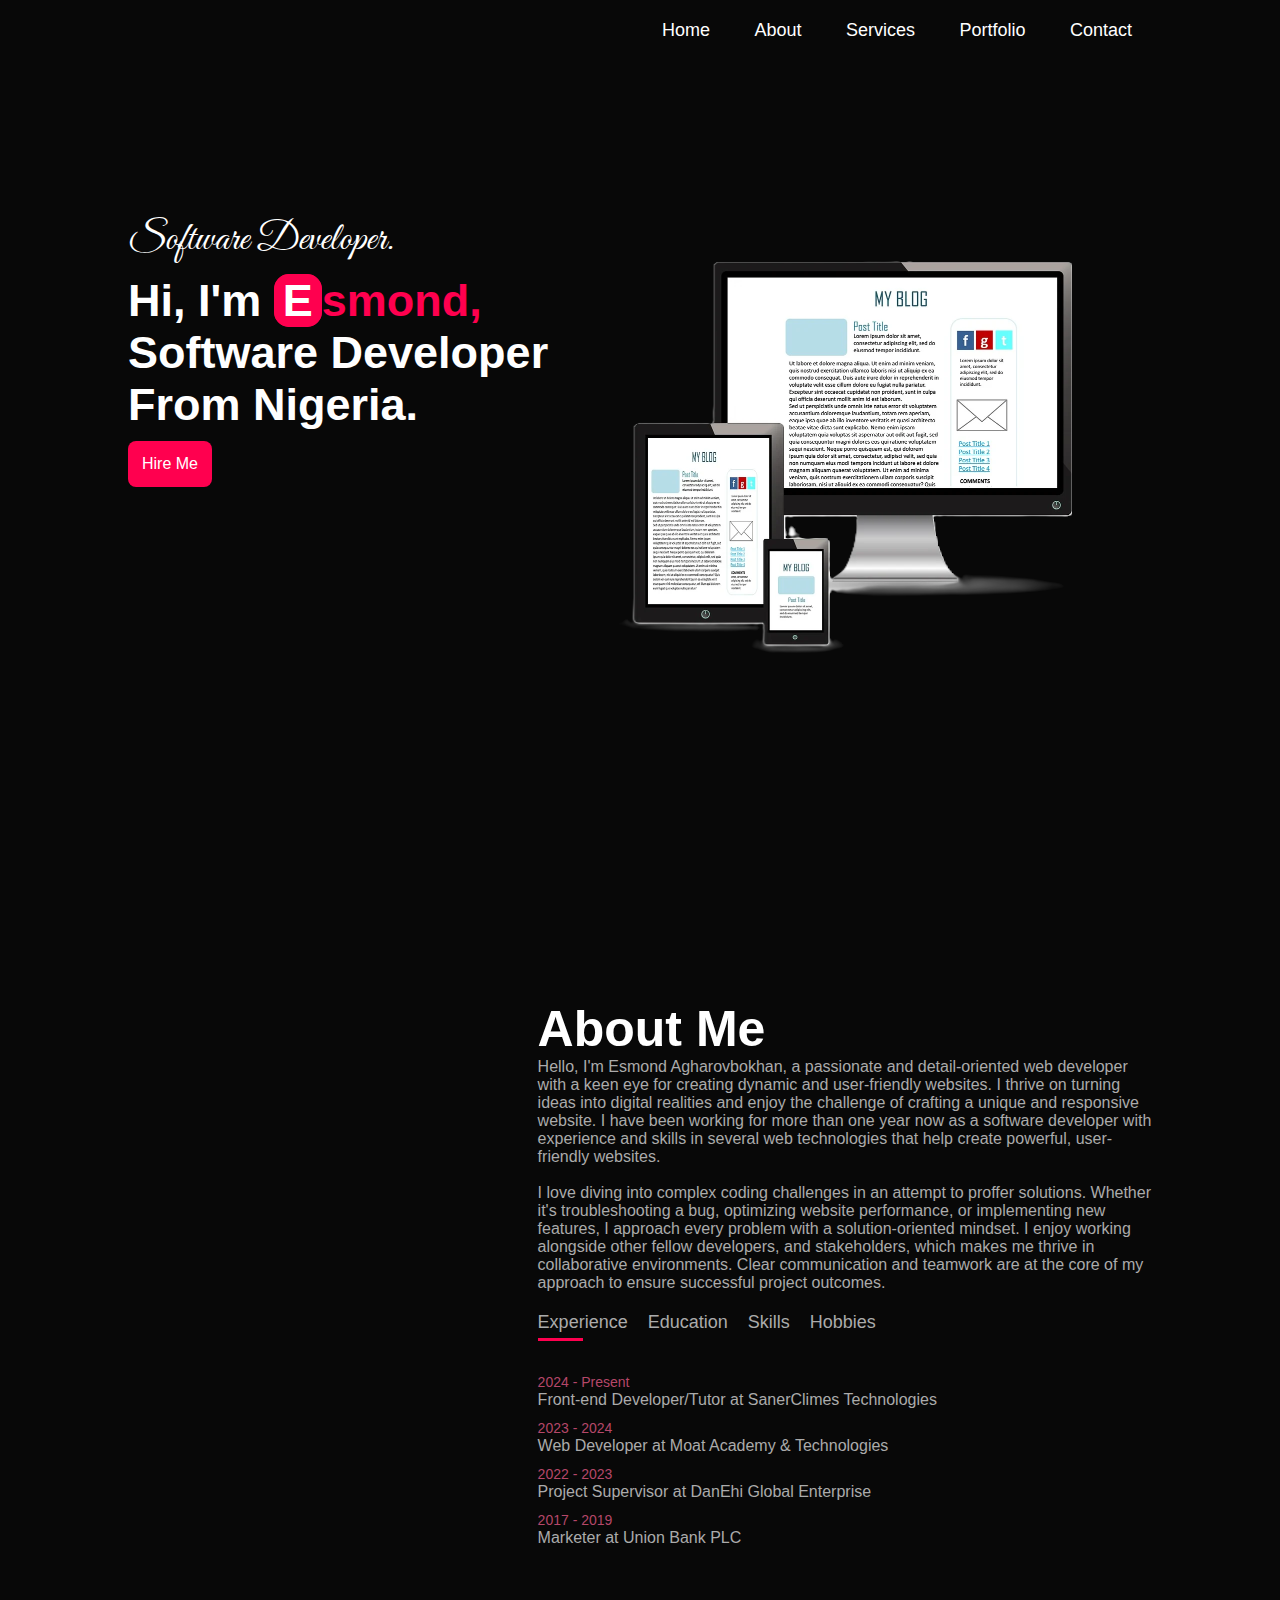
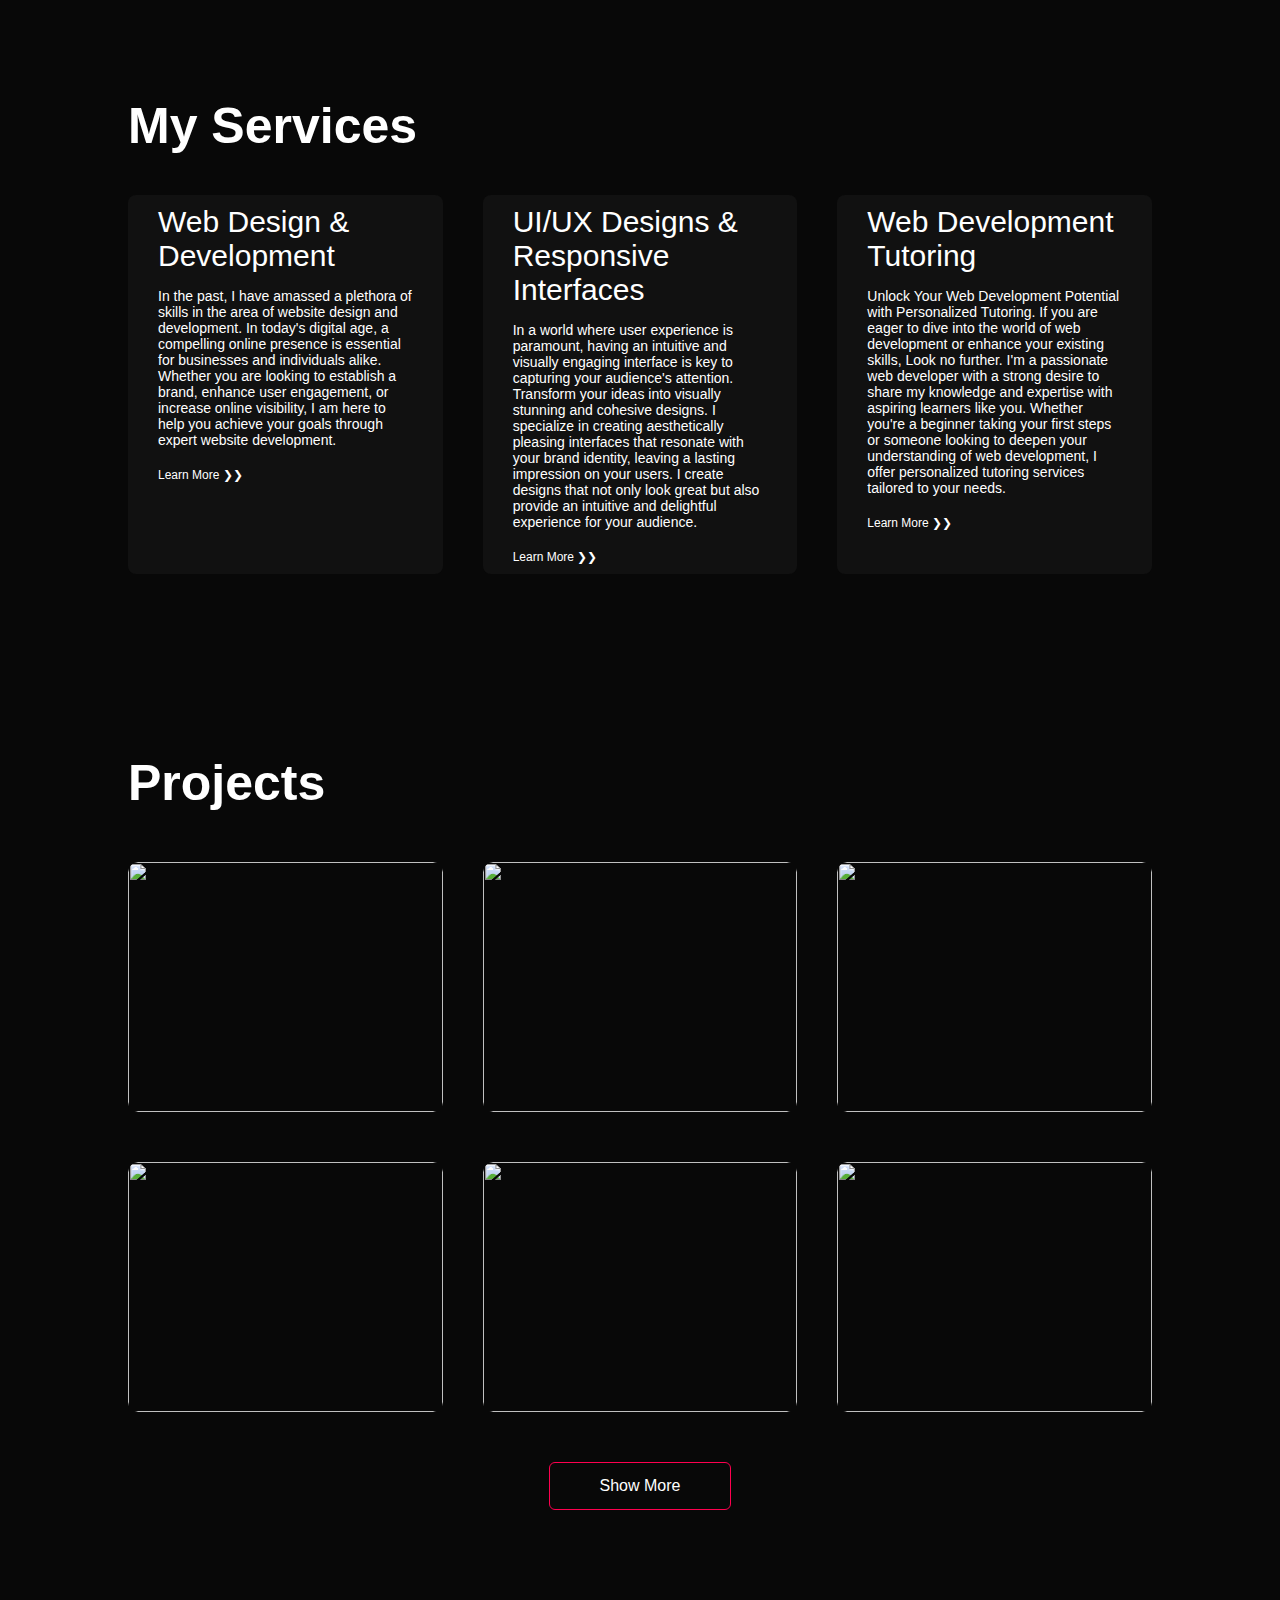
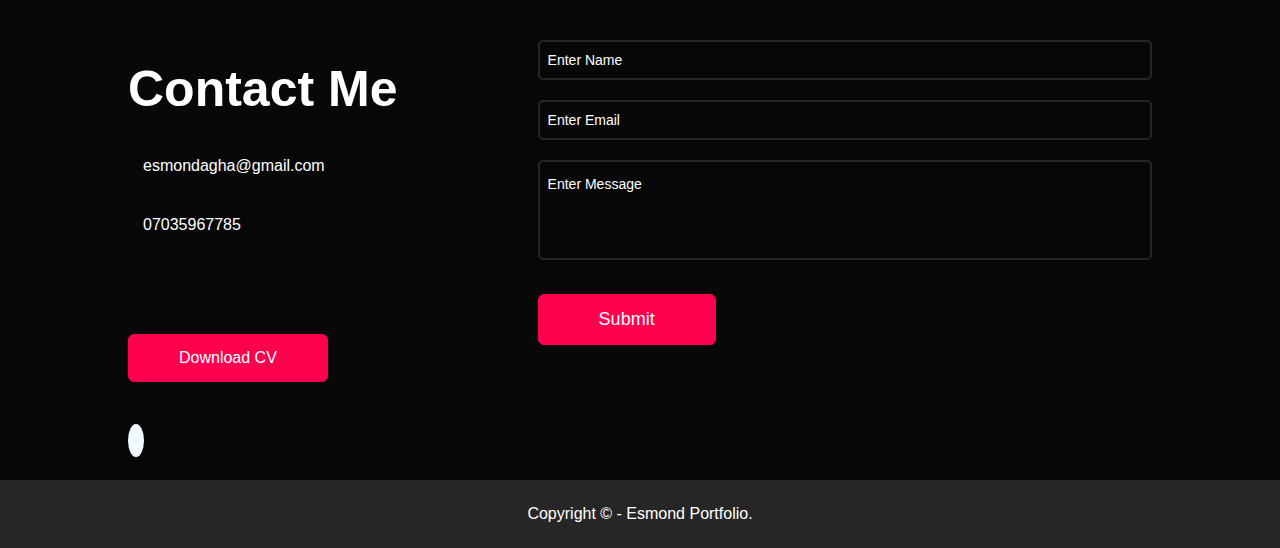
==== index.html @ c82ac999 "updated the style file and the html file" ====
<!DOCTYPE html>
<html lang="en">
<head>
    <meta charset="UTF-8">
    <meta name="viewport" content="width=device-width, initial-scale=1.0">
    <title>PORTFOLIO</title>
    <link rel="icon" href="images/eee.png" type="image/x-icon"/>
    <link rel="stylesheet" href="styles.css">
    <link  href="fontawesome/css/all.css" rel="stylesheet" type="text/css">
    <link rel="preconnect" href="https://fonts.googleapis.com">
    <link rel="preconnect" href="https://fonts.gstatic.com" crossorigin>
    <link href="https://fonts.googleapis.com/css2?family=Great+Vibes&family=Tangerine:wght@400;700&display=swap" rel="stylesheet">
    <link rel="stylesheet" href="https://unpkg.com/boxicons@2.0.7/css/boxicons.min.css">

</head>
<body>


<div id="header">
    <div class="container">
        <nav>
            <a href="#"><img src="images/e.png" alt="" class="logo"></a>
            <ul id="sidemenu">
                <li><a href="#header">Home</a></li>
                <li><a href="#about">About</a></li>
                <li><a href="#services">Services</a></li>
                <li><a href="#portfolio">Portfolio</a></li>
                <li><a href="#contact">Contact</a></li>
                <i class="fa-solid fa-xmark fas-menu" onclick="closemenu()"></i>
            </ul>
            <i class="fa-solid fa-bars fas-menu" onclick="openmenu()"></i>
        </nav>
        <div class="header-text">
            <p>Software Developer.</p>
            <h1>Hi, I'm <span><span class="esmond">E</span>smond,</span><br>Software Developer<br>From Nigeria. </h1>
            <button class="btn2 btnHire"><a href="#contactForm">Hire Me <i class="fa-solid fa-arrow-right"></i></a></button>
        </div>
    </div>
</div>


<!-- ------------------ABOUT SECTION---------------------------- -->
<div id="about">
    <div class="container">
        <div class="row">
            <div class="about-col-1">
                <img src="images/me1.png" alt="">
            </div>
            <div class="about-col-2">
                <h1 class="sub-title about-me">About Me</h1>
                <p>
                    Hello, I'm Esmond Agharovbokhan, a passionate and detail-oriented web developer with a keen eye for creating dynamic and user-friendly websites. I thrive on turning ideas into digital realities and enjoy the challenge of crafting a unique and responsive website. I have been working for more than one year now as a software developer with experience and skills in several web technologies that help create powerful, user-friendly websites.
                </p>
                <br>
                <p>
                    I love diving into complex coding challenges in an attempt to proffer solutions. Whether it's troubleshooting a bug, optimizing website performance, or implementing new features, I approach every problem with a solution-oriented mindset. I enjoy working alongside other fellow developers, and stakeholders, which makes me thrive in collaborative environments. Clear communication and teamwork are at the core of my approach to ensure successful project outcomes.
                </p>
                <div class="tab-titles">
                    <p class="tab-links active-link" onclick="opentab('experience')">Experience</p>
                    <p class="tab-links" onclick="opentab('education')">Education</p>
                    <p class="tab-links" onclick="opentab('technologies')">Skills</p>
                    <p class="tab-links" onclick="opentab('hobbies')">Hobbies</p>
                </div>
                <div class="tab-contents active-tab" id="experience">
                    <ul>
                        <li><span>2024 - Present</span><br>Front-end Developer/Tutor at SanerClimes Technologies</li>
                        <li><span>2023 - 2024</span><br>Web Developer at Moat Academy & Technologies</li>
                        <li><span>2022 - 2023</span><br>Project Supervisor at DanEhi Global Enterprise</li>
                        <li><span>2017 - 2019</span><br>Marketer at Union Bank PLC</li>
                    </ul>
                </div>
                <div class="tab-contents" id="education">
                    <ul>
                        <li><span>2023</span><br>Web Development Training <br>
                            <a href="https://moatacademy.com/" target="_blank"><i class="fa-solid fa-graduation-cap"></i></a> Moat Academy for Developers
                        </li>
                        <li><span>2021</span><br><abbr title="Master of Business Administration"><b>M.B.A</b></abbr><br>
                            <a href="https://kyrenia.edu.tr/?lang=en" target="_blank"><i class="fa-solid fa-graduation-cap"></i></a> University of Kyrenia
                        </li>
                        <li><span>2014</span><br><abbr title="Bachelor of Science"><b>BS.c</b></abbr> <br>
                            <a href="https://www.delsu.edu.ng/" target="_blank"><i class="fa-solid fa-graduation-cap"></i></a> Delta State University
                        </li>
                    </ul>
                </div>
                <div class="tab-contents" id="technologies">
                    <ul>
                        <li style="display: flex;"><i class="fa-brands fa-html5 fa-2xl" style="color: #b71f45;"></i><span> - HTML5</span> &nbsp;&nbsp;&nbsp;&nbsp;&nbsp;&nbsp;&nbsp;&nbsp;&nbsp;
                        <i class="fa-brands fa-css3 fa-2xl" style="color: #422697;"></i><span> - CSS</span>&nbsp;&nbsp;&nbsp;&nbsp;&nbsp;&nbsp;&nbsp;&nbsp;<i class="fa-brands fa-bootstrap fa-2xl" style="color: #B197FC;"></i><span> - Bootstrap</span>
                        </li>
                        <br><br>
                        <li style="display: flex;"><i class="fa-brands fa-react fa-2xl" style="color: #1c5fd4;"></i><span> - ReactJS</span> &nbsp;&nbsp;&nbsp;&nbsp;&nbsp;
                        <i class="fa-brands fa-square-js fa-2xl" style="color: #FFD43B;"></i><span> - Javascript</span>&nbsp;&nbsp;&nbsp;&nbsp;&nbsp;
                        <img src="images/jquery.png" width="50" height="30" ><span> - JQuery</span> 
                        </li>
                        <br><br>
                        <li style="display: flex;"><i class="fa-solid fa-database fa-2xl" style="color: #4c962c;"></i><span> - MySQL</span> &nbsp;&nbsp;&nbsp;&nbsp;&nbsp;&nbsp;&nbsp;&nbsp;&nbsp;
                            <i class="fa-brands fa-php fa-2xl" style="color: #6949ca;"></i></i><span> - PHP</span>&nbsp;&nbsp;&nbsp;&nbsp;&nbsp;&nbsp;&nbsp;&nbsp;&nbsp;
                            <i class="fa-brands fa-github fa-2xl" style="color: #522cba;"></i><span> - GitHub</span>
                        </li>
                        <br><br>
                        <li style="display: flex;">
                            <i class="fa-brands fa-node fa-2xl" style="color: #193294;"></i><span> - NodeJS</span>
                        </li>
                    </ul>
                </div>
                <div class="tab-contents" id="hobbies">
                    <ul>
                        <li><span>Board Games</span><br>Chess and Scrabble</li>
                        <li><span>Study</span><br>Reading and Learning new skills</li>
                        <li><span>Outdoor Activities</span><br>Walking, Swimming</li>
                        <li><span>Recreational Activities</span><br>Travelling and Music</li>
                        <li><span>Television</span><br>Movies and Video games</li>
                    </ul>
                </div>
            </div>
        </div>
    </div>
</div>


<!-- GALLERY SECTION -->
<!-- <div id="gallery">
    <div class="container">
        <h1 class="sub-title gallery">Gallery</h1>
        <div class="gallery-box">
            <div >
                <img src="images/me2.jpg" width="200px" height="250px" alt="">
            </div>
            <div >
                <img src="images/all.jpg" width="200px" height="250px" alt="">
            </div>
            <div >
                <img src="images/me3.jpeg" width="200px" height="250px" alt="">
            </div>
            <div >
                <img src="images/me7.jpeg" width="200px" height="250px" alt="">
            </div>
        </div>
    </div>
</div> -->



<!-- ------------------SERVICES SECTION---------------------------- -->
<div id="services">
    <div class="container">
        <h1 class="sub-title service">My Services</h1>
        <div class="services-list">
            <div>
                <i class="fa-solid fa-code"></i>
                <h2>Web Design & Development</h2>
                <p>In the past, I have amassed a plethora of skills in the area of website design and development. In today's digital age, a compelling online presence is essential for businesses and individuals alike. Whether you are looking to establish a brand, enhance user engagement, or increase online visibility, I am here to help you achieve your goals through expert website development.
                </p>
                <a href="#">Learn More &#10095;&#10095; </a>
            </div>
            <div>
                <i class="fa-brands fa-app-store-ios"></i>
                <h2>UI/UX Designs & Responsive Interfaces</h2>
                <p> In a world where user experience is paramount, having an intuitive and visually engaging interface is key to capturing your audience's attention. Transform your ideas into visually stunning and cohesive designs. I specialize in creating aesthetically pleasing interfaces that resonate with your brand identity, leaving a lasting impression on your users. I create designs that not only look great but also provide an intuitive and delightful experience for your audience.</p>
                <a href="#">Learn More &#10095;&#10095;</a>
            </div>
            <div>
                <i class="fa-solid fa-chalkboard-user"></i>
                <h2>Web Development Tutoring</h2>
                <p>Unlock Your Web Development Potential with Personalized Tutoring. If you are eager to dive into the world of web development or enhance your existing skills, Look no further. I'm a passionate web developer with a strong desire to share my knowledge and expertise with aspiring learners like you. Whether you're a beginner taking your first steps or someone looking to deepen your understanding of web development, I offer personalized tutoring services tailored to your needs.</p>
                <a href="#">Learn More &#10095;&#10095;</a>
            </div>
        </div>
    </div>   
</div>

<!-- ------------------PROJECT PORTFOLIO SECTION---------------------------- -->

<div id="portfolio">
    <div class="container" id="projectsDiv">
        <h1 class="sub-title project">Projects</h1>
        <div class="work-list">
            <div class="work">
                <img src="images/todo.png" alt="">
                <div class="layer">
                    <h3>To-Do Task App</h3>
                    <p>To-do task app for tracking daily planned activities, and users can add a To-do, edit, delete and even cancel out a task when it has been completed.<span style="color:#78c51a"><b> Technologies:</b></span> ReactJS and Bootstrap</p>
                    <a href="https://task-app-esmonds-projects-03c70f99.vercel.app/" target="_blank"><i class="fa-solid fa-link"></i></a>
                </div>
            </div>
            <div class="work">
                <img src="images/gas1.png" alt="">
                <div class="layer">
                    <h3>Gas Ordering App</h3>
                    <p>A gas ordering system where sellers can register as a merchant and buyers can view seller's details and place orders on the KG of gas they want.<span style="color:#78c51a"><b> Technologies:</b></span> HTML, CSS, Bootstrap, MySQL and PHP.</p>
                    <a href="https://moatcohorts.com.ng/c25/gas/index.php" target="_blank"><i class="fa-solid fa-link"></i></a>
                </div>
            </div>
            <div class="work">
                <img src="images/home6.jpg" alt="">
                <div class="layer">
                    <h3>E-commerce App</h3>
                    <p>E-commerce website where the seller can showcase all its products ranging from men, women, and kids, and buyers can view products, add to cart, and make an order.<span style="color:#78c51a"><b> Technologies:</b></span> Reactjs and CSS</p>
                    <a href="#"><i class="fa-solid fa-link" target="_blank"></i></a>
                </div>
            </div>
        </div>
        <!-- Hidden Details -->
        <div class="work-list">
            <div class="work more-projects">
                <img src="images/proj.jpg" alt="">
                <div class="layer">
                    <h3>Coming Soon</h3>
                    <p>Soon this project will be added</p>
                    <a href="#" target="_blank"><i class="fa-solid fa-link"></i></a>
                </div>
            </div>
            <div class="work more-projects">
                <img src="images/proj.jpg" alt="">
                <div class="layer">
                    <h3>Coming Soon</h3>
                    <p>Soon this project will be added</p>
                    <a href="#" target="_blank"><i class="fa-solid fa-link"></i></a>
                </div>
            </div>
            <div class="work more-projects">
                <img src="images/proj.jpg" alt="">
                <div class="layer">
                    <h3>Coming Soon</h3>
                    <p>Soon this project will be added</p>
                    <a href="#" target="_blank"><i class="fa-solid fa-link"></i></a>
                </div>
            </div>
        </div>
        <a href="#portfolio" class="btn" id="seeMoreBtn">Show More</a>
    </div>
</div>



<!-- ------------------CONTACT SECTION---------------------------- -->
<div id="contact">
    <div class="container">
        <div class="row">
            <div class="contact-left">
                <h1 class="sub-title">Contact Me</h1>
                <p><i class="fa-solid fa-envelope"></i><a href="mailto:esmondagha@gmail.com">esmondagha@gmail.com</a></p>
                <p><i class="fa-solid fa-phone-volume"></i><a href="tel:07035967785">07035967785</a></p>
                <div class="social-icons">
                    <a href="https://web.facebook.com/esmond.smith2" target="_blank" title="Facebook"><i class="fa-brands fa-facebook"></i></a>
                    <a href="https://www.linkedin.com/in/esmond-agharovbokhan-7766a2274/" target="_blank" title="LinkedIn"><i class="fa-brands fa-linkedin"></i></a>
                    <a href="https://twitter.com/home" target="_blank" title="X (Twitter)"><i class="fa-brands fa-twitter"></i></a>
                    <a href="https://github.com/" target="_blank" title="GitHub"><i class="fa-brands fa-github"></i></a>
                </div>
                <a href="images/esmond-cv.pdf" download class="btn btn2" id="download-btn" onclick="changeText()"><i class="fa-solid fa-download"></i> 
                <span id="download-text">Download CV</span> 
                </a>
            </div>
            <div class="contact-right">
                <form name="#" style="position: relative;" id="contactForm">
                    <span id="allowedLetters" style="color: red; font-size: 18px;"></span>
                <div class="input-group input-type">
                    <input type="text" name="Name" id="formName" required>
                    <label for="formName">Enter Name</label>
                    <i class="fa-solid fa-circle-check fa-lg formName"  id="okIconName"></i>
                </div>
                <div class="input-group input-type">
                    <input type="email" name="Email" id="formEmail" required>
                    <label for="formEmail">Enter Email</label>
                    <i class="fa-solid fa-circle-check fa-lg formEmail"  id="okIconEmail"></i>
                </div>
                <div class="input-group input-textarea">
                    <textarea name="Message" id="formMessage" required style="resize: none; height:100px;"></textarea>
                    <label for="formMessage"> Enter Message</label>
                </div>
                    <button type="submit" class="btn btn2">Submit</button>
                </form>

                <span id="msg"></span>
            </div>
        </div>
        <a href="#"><i class="fa-solid fa-arrow-up to-top"></i></a>
    </div>
    <div class="copyright">
        <p>Copyright &copy; <span id="copyrightYear"></span> - Esmond Portfolio. </p>
    </div>
</div>



<script src="jquery.js" type="text/javascript"></script> 
<script src="https://unpkg.com/scrollreveal"></script> 
<script type="text/javascript">

    //Jquery to reveal more projects
    $(document).ready(function () {
        //First, we initially hide the excess projects
        $(".more-projects").hide();
        //Then we show the project on click of the button
        $('#seeMoreBtn').on("click", function (){
            $(".more-projects").slideToggle();
            // Toggle text between "Show More" and "Show Less"
            var buttonText = $(this).text();
            // $(this).text(buttonText === "Show More" ? "Show Less" : "Show More");
            if(buttonText === "Show More"){
                $(this).text("Show Less")
            } else {
                $(this).text("Show More")
            }
        });


        //Make icon show on input (For name field)
        $("#okIconName").hide(); //first hide the icon
        $('#formName').on('input', function(){

        var allowedName = $(this).val();
        var acceptedChar = /^[a-zA-Z]+$/.test(allowedName);
            if(acceptedChar){
                $('#allowedLetters').text('');
            } else {
                $('#allowedLetters').text('Use letters from A - Z only!');
                 
                setTimeout(()=>{
                    $('#allowedLetters').text('');
                },2000)
            }
         //Icon For name field 
        $("#okIconName").show();
          if($('#formName').val() == ""){
            $("#okIconName").hide();
          }
        })

        //Icon For email field
        $("#okIconEmail").hide();
        $('#formEmail').on('input', function(){

          $("#okIconEmail").show();

          if($('#formEmail').val() == ""){
            $("#okIconEmail").hide();
          }
        })


    });

    
    //This is to switch among the about me sub
    var tablinks = document.getElementsByClassName('tab-links');
    var tabcontents = document.getElementsByClassName('tab-contents');

    function opentab(tabname){
        for(tablink of tablinks){
            tablink.classList.remove('active-link')
        }
        for(tabcontent of tabcontents){
            tabcontent.classList.remove('active-tab')
        }
        //This line is the add the colored line under the text on click
        event.currentTarget.classList.add('active-link');
        document.getElementById(tabname).classList.add('active-tab')
    }


    //JS for open and close menu
    //The logic is that; On click on the menu bar, the style property right will be set to "0" meaning it will be visible, and when its clicked again, the style property will be set to right: "-400px" based on the css property, and the sidebar will be hidden again
    var sideMenu = document.getElementById('sidemenu');
    function openmenu(){
        sideMenu.style.right = "0";
    }
    function closemenu(){
        sideMenu.style.right = "-400px";
    }


    //For scroll behaviour
    ScrollReveal({
        reset: true,
        distance: '60px',
        duration: 2500,
        delay: 400
    });
        ScrollReveal().reveal('.service, .project', { delay: 300, origin: 'left' });
        ScrollReveal().reveal('.about-col-1', { delay: 400, origin: 'bottom' });
        ScrollReveal().reveal('.esmond', { delay: 600, origin: 'top' });
        ScrollReveal().reveal('.social-icons i', { delay: 300, origin: 'bottom', interval: 200 });


        //For download button function
        function changeText(){
            var downloadBtn = document.getElementById('download-btn');
            var downloadText = document.getElementById('download-text');
            var completed = '<i class="fa-regular fa-circle-check"></i> Completed';
            var download = '<i class="fa-solid fa-download"></i> Download CV'

            if(downloadBtn.innerHTML = download){
                downloadBtn.innerHTML = completed;
                setTimeout(()=>{
                    downloadBtn.innerHTML = download;
                }, 1500)
            } 
        }


        //For dynamic Copyright year
        let thisYear = new Date().getFullYear();
        document.getElementById('copyrightYear').textContent = thisYear;


</script>


</body>
</html>




<!-- ADD THIS TO THE SCRIPT IN THE GOOGLE APP/SCRIPT POSITION
    
    var sheetName = 'Sheet1'
var scriptProp = PropertiesService.getScriptProperties()

function intialSetup () {
  var activeSpreadsheet = SpreadsheetApp.getActiveSpreadsheet()
  scriptProp.setProperty('key', activeSpreadsheet.getId())
}

function doPost (e) {
  var lock = LockService.getScriptLock()
  lock.tryLock(10000)

  try {
    var doc = SpreadsheetApp.openById(scriptProp.getProperty('key'))
    var sheet = doc.getSheetByName(sheetName)

    var headers = sheet.getRange(1, 1, 1, sheet.getLastColumn()).getValues()[0]
    var nextRow = sheet.getLastRow() + 1

    var newRow = headers.map(function(header) {
      return header === 'timestamp' ? new Date() : e.parameter[header]
    })

    sheet.getRange(nextRow, 1, 1, newRow.length).setValues([newRow])

    return ContentService
      .createTextOutput(JSON.stringify({ 'result': 'success', 'row': nextRow }))
      .setMimeType(ContentService.MimeType.JSON)
  }

  catch (e) {
    return ContentService
      .createTextOutput(JSON.stringify({ 'result': 'error', 'error': e }))
      .setMimeType(ContentService.MimeType.JSON)
  }

  finally {
    lock.releaseLock()
  }
} -->
---- styles.css ----
*{
    margin: 0;
    padding: 0;
    font-family: 'Poppins', sans-serif ;
    box-sizing: border-box;
}
/* This allows for a smooth scroll to the session*/
html{
    scroll-behavior: smooth;
}

body{
    background: #080808;
    color: white;
}

#header{
    width: 100%;
    height: 100vh;
    background-image: url(images/bbg.png);
    background-repeat: no-repeat;
    background-size: 50%;
    background-position: 85%;
}

/* Navbar Container */
.container{
    padding: 10px 10%;
}

nav{
    display: flex;
    align-items: center;
    justify-content: space-between;
    flex-wrap: wrap;
}

nav ul li{
    display: inline-block;
    list-style: none;
    margin: 10px 20px;
}

nav ul li a{
    color: white;
    text-decoration: none;
    font-size: 18px;
    /* Adding posistion-relative here because we using absolute below */
    position: relative; 
}

nav ul li a::after{
    content: '';
    width: 0;
    height: 3px;
    background: #ff004f;
    position: absolute;
    left: 0;
    bottom: -6px;
    /* Adding transition to enable the line ease in and out smoothly*/
    transition: 0.5s;
}
/* To make the line under the nav items show on hover */
nav ul li a:hover::after{
    width: 100%;
}
.header-text{
    margin-top: 16%;
    font-size: 20px;
}

.header-text p{  
    font-family: "Great Vibes", cursive;
    font-weight: 400;
    font-style: normal;
    font-size: 40px;
}

.header-text h1{
    font-size: 45px;
    margin-top: 10px;
}
.header-text .btnHire {
    cursor: pointer;
    background-color: #ff004f;
    margin-top: 10px;
    border-radius: 8px;
    border: none;
    padding: 14px;
    z-index:222;
}
/* rotate 90deg when any part of the button is hovered */
.btn2:hover i.fa-arrow-right {
    transform: rotate(90deg);
    transition: transform 0.5s ease;
}
.header-text button a{
    text-decoration: none;
    color: white;
    font-size: 16px;
}

.header-text span{
    color: #ff004f;
}
.header-text span .esmond{
    color: white;
}
.esmond{
    border: 1px solid #ff004f;
    color: white;
    background-color: #ff004f;
    border-radius: 15px;
    padding: 0 8px;
}


/* -----------------------ABOUT ME SESSION------------------------ */
/* .motivation{
    position: relative;
    width: 1150px;
    display: flex;
    justify-content: center;
    align-items: center;
}

.motivation .motivation-image{
    position: relative;
    width: 400px;
    height: 600px;
    overflow: hidden;
}

.motivation .motivation-image img{
    z-index: 111;
    position: absolute;
    top: 0;
    left: 0;
    width: 100%;
    height: 100%;
    object-fit: cover;
    border-radius: 10px;
}
.motivation .motivation-text{
    z-index: 222;
    background: rgba(255, 255, 255, 0.1);
    backdrop-filter: blur(20px);
    padding: 40px;
    max-width: 300px;
    border: 1px solid rgba(255, 255, 255, 0.1);
    border-radius: 10px;
    transform: translate(-180px, 50px);
} */





/* -----------------------ABOUT ME SESSION------------------------ */
#about{
    padding: 90px 0;
    color: #ababab;
}
.row{
    display: flex;
    justify-content: space-between;
    flex-wrap: wrap;
}
.about-col-1{
    flex-basis: 35%;
}
.about-col-1 img{
    width: 100%;
    border-radius: 15px;
}
.about-col-2{
    flex-basis: 60%;
}
.sub-title{
    font-size: 50px;
    color: white;
    font-weight: 600;
}
.tab-titles{
    display: flex;
    margin: 20px 0 40px;
}

.tab-links{
    margin-right: 20px;
    font-size: 18px;
    font-weight: 0;
    cursor: pointer;
    position: relative;
}

.tab-links::after{
    content: '';
    width: 0;
    height: 3px;
    background:  #ff004f;
    position: absolute;
    left: 0;
    bottom: -8px;
    transition: 0.5s;
}

.tab-links.active-link::after{
    width: 50%;
}

.tab-contents ul li{
    list-style: none;
    margin: 10px 0;
}

.tab-contents ul li span{
    color: #b54769;
    font-size: 14px;
}
/* This is to initially hide all the tab contents */
.tab-contents{
    display: none;
}
.tab-contents.active-tab{
    display: block;
}
@media only screen and (max-width: 400px){
    #about{
        padding: 20px 0;
        color: #ababab;
    }
}



/* <!-- ------------------SERVICES SESSION---------------------------- --> */
#services{
    padding: 30px 0;
}
.services-list{
    display: grid;
    grid-template-columns: repeat(auto-fit, minmax(250px, 1fr));
    grid-gap:40px;
    margin-top: 40px;
}
.services-list div{
    background: #111111;
    padding: 10px 30px;
    font-size: 14px;
    font-weight: 300;
    border-radius: 8px;
    transition: background 0.7s, transform 0.7s;
}
/* This create the hover effect on the div */
.services-list div:hover{
    background: #ce1650;
    transform: translateY(-10px);
}

.services-list div i{
    font-size: 50px;
    margin-bottom: 30px;
}
.services-list div h2{
    font-size: 30px;
    font-weight: 500;
    margin-bottom: 15px;
}
.services-list div a{
    text-decoration: none;
    color: white;
    font-size: 12px;
    margin-top: 20px;
    display: inline-block;
}




/* <!-- ------------------PROJECTS SESSION---------------------------- --> */
#portfolio{
    padding: 80px 0; 
    margin-top: 50px;
}
.work-list{
    display: grid;
    grid-template-columns: repeat(auto-fit, minmax(250px, 1fr));
    grid-gap:40px;
    margin-top: 50px;
}
.work{
    border-radius: 10px;
    height: 250px;
    position: relative;
    overflow: hidden;
}
.work img{
    width: 100%;
    height: 100%;
    border-radius: 10px;
    display: block;
    transition: transform 0.6s;
}
.layer{
    width: 100%;
    height: 0;
    background: linear-gradient(rgba(0,0,0,0.6), #ce1650);
    border-radius: 10px;
    position: absolute;
    left: 0;
    bottom: 0;
    overflow: hidden;
    display: flex;
    align-items: center;
    justify-content: center;
    flex-direction: column;
    padding: 0 40px;
    text-align: center;
    font-size: 14px;
    transition: height 0.5s;
}
.layer h3{
    font-weight: 500;
    margin-bottom: 30px;
}
.layer a{
    margin-top: 20px;
    color: #ff004f;
    text-decoration: none;
    font-size: 18px;
    line-height: 60px;
    background: white;
    width: 50px;
    height: 50px;
    border-radius: 50%;
    text-align: center;
}
.work:hover img{
    transform: scale(1.1);
}
.work:hover .layer{
    height: 100%;
}
.btn{
    display: block;
    margin: 50px auto;
    width: fit-content;
    border: 1px solid #ff004f;
    padding: 14px 50px;
    border-radius: 6px;
    color: white;
    text-decoration: none;
    transition: background 0.5s;
}
.btn:hover{
    background: #ff004f;
}

@media only screen and (max-width: 400px){
    #portfolio{
        padding: 20px 0; 
        margin-top: 10px;
    }
}


/* <!-- ------------------CONTACT ME SESSION CSS---------------------------- --> */

.contact-left{
    flex-basis: 35%;
}
.contact-right{
    flex-basis: 60%;
}
.contact-left p{
    margin-top: 30px;
}
.contact-left p a{
    text-decoration: none;
    color: white;
}
.contact-left p i{
    color: #ff004f;
    margin-right: 15px;
    font-size: 25px;
}
.social-icons{
    margin-top: 30px;
}
.social-icons a{
    text-decoration: none;
    font-size: 30px;
    margin-right: 15px;
    color: #ababab;
    display: inline-block;
    transition: transform 0.6s;
    justify-content: space-between;
}

.social-icons a:hover{
    color: #ff004f;
    /* transform: translateY(-5px); is to move the icons a bit upward on hover */
    transform: translateY(-5px);
}
.btn.btn2{
    display: inline-block;
    background: #ff004f;
}


/* Contact right side */
/* ************  MORE INPUT FIELD STYLING  ************ */
form input, form textarea{
    width: 100%;
	height: 40px;
	color: #fff;
	border-radius: 5px;
	font-size: 16px;
	background: transparent;
	border: 2px solid #262626;
	padding: 0 10px;
	outline: none;
}
.input-group{
	position: relative;
	margin: 20px 0;
}
.input-type label{
	position: absolute;
	top: 50%;
	left: 5px;
	transform: translateY(-50%);
	font-size: 14px;
	color: #fff;
	padding: 0 5px;
	pointer-events: none;
	/* Add transition property to make the placeholder move up smoothly	*/
	transition: .5s;
}
.input-textarea label{
    position: absolute;
	top: 25%;
	left: 5px;
	transform: translateY(-60%);
	font-size: 14px;
	color: #fff;
    padding: 0 5px;
	pointer-events: none;
	transition: 0.5s;
}
input:focus, input:valid, textarea:focus, textarea:valid {
/*	color: green;*/
	border: 2px solid rgb(3, 66, 3);
}
.input-group input:focus + label,
.input-group input:valid + label,
.input-group textarea:focus + label,
.input-group textarea:valid + label {
	top: 0;
	font-size: 18px;
	background: #0f0101;
	color: rgb(3, 94, 3);
} 
/* *****************END HERE******************************* */

form .btn2{
    padding: 14px 60px;
    margin-top: 10px;
    font-size: 18px;
    cursor: pointer;
}

.copyright{
    width: 100%;
    text-align: center;
    padding: 25px 0;
    background: #262626;
    font-weight: 300;
    margin-top: 20px;
}

/* --------MENU BAR OPEN AND CLOSE------ */
nav .fas-menu{
    display: none;
}

@media only screen and (max-width: 400px){
    #header{
        width: 100%;
        height: 100vh;
        background-image: url(images/bbg.png);
        background-repeat: no-repeat;
        background-size: 50%;
        background-position: 85%;
    }
    .header-text{
        margin-top: 200%;
        font-weight: 600;
        text-align: center;
        position: relative;
    }
    .header-text p{
        color:rgb(63, 61, 61);
        font-size: 60px;
    }
    
    .header-text h1{
        font-size: 30px;
        font-weight: 600;
        color: rgb(63, 61, 61);
    }
    /* .header-text .overlay{
        position: absolute;
        bottom: 400px;
        top: -400;
        height: 100%;
        width: 100%;
        background-color: rgba(100,0,0,0.6)
    } */
    
}


/* <!-- ------------------SMALL SCREEN CSS @media query---------------------------- --> */
@media only screen and (max-width: 568px){

    #header{
        background-image: url(images/bbg.png);
        background-size: cover;
        background-position: right;
        width: 100%;
    }
    .header-text{
        margin-top: 40%;
        font-size: 14px;
        text-align: center;
    }
    .header-text p{
        font-size: 30px;
        font-weight: 600;
        color:rgb(63, 61, 61);
    }
    
    .header-text h1{
        font-size: 40px;
        color:rgb(63, 61, 61);
    }
    .header-text .btnHire {
        cursor: pointer;
        background-color: #ff004f;
        margin-top: 10px;
        border-radius: 8px;
        border: none;
        padding: 14px;
        z-index:222;
    }
    /*  @media query for menu bar*/
    nav .fas-menu{
        display: block;
        font-size: 25px;
    }
    nav ul {
        background: #ff004f;
        position: fixed;
        top: 0;
        /* right: 0; */
        right: -400px;
        width: 200px;
        height: 100vh;
        padding-top: 50px;
        z-index: 2;
        transition: right 0.7s;
    }
    nav ul li{
        display: block;
        margin: 25px;
    }
    nav ul .fas-menu{
        position: absolute;
        top: 25px;
        left: 25px;
        cursor: pointer;
    }
    .sub-title{
        font-size: 30px;
        margin: 30px 0;
    }
    /* This makes the image to fit the small screen */
    .about-col-1, .about-col-2{
        flex-basis: 100%;
        overflow: auto;
    }
    .about-col-2{
        font-size: 14px;
    }
    .tab-links{
        font-size: 16px;
        margin-right: 20px;
    }
    .contact-left, .contact-right{
        flex-basis: 100%;
    }    
}
  

/* form validation */
.contact-right span{
    color: #61b752;
    margin-top: -40px;
    display: block;
    font-size: 20px;
}

/* Back to top */
.to-top{
    position: static;
    top: 500px;
    border: 1ps solid white;
    background-color: aliceblue;
    color: #ff004f;
    padding: 8px;
    border-radius: 80%;
    font-weight: 600;
    margin-top: 10px;
}
/*  */
a span .double-arrow:hover{
    rotate: 90deg;
}
/* To make email icon rotate */
.fa-envelope{
    transition: transform 0.5s; /* Add a smooth transition effect */
}
.fa-envelope:hover{
    transform: rotate(360deg);
}

/* form OK check mark */
.formName{
    position: absolute;
    top: 20px;
    right: 15px;
    color: green;
}
.formEmail{
    position: absolute;
    top: 20px;
    right: 15px;
    color: green;
}
/* To make the button have a click effect */
.btnclick:active {
    transform: translateY(2px) ;
}
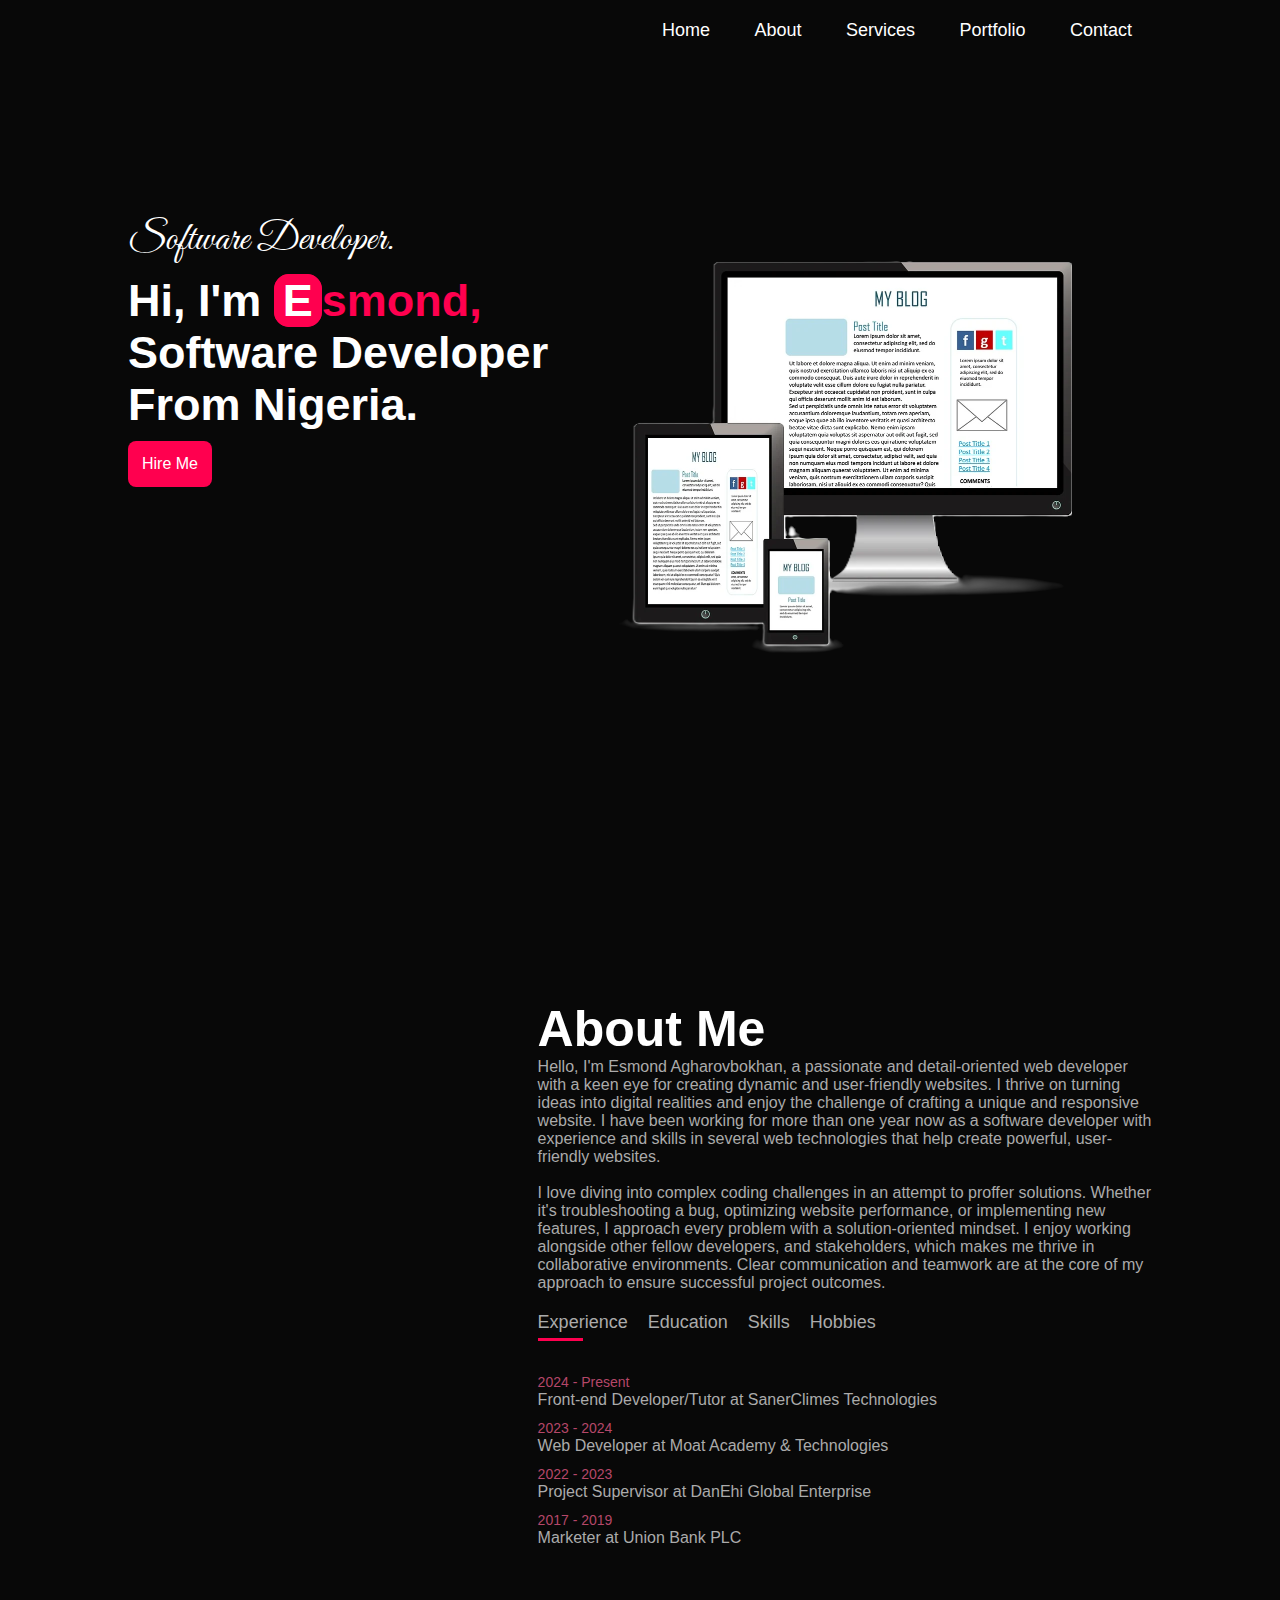
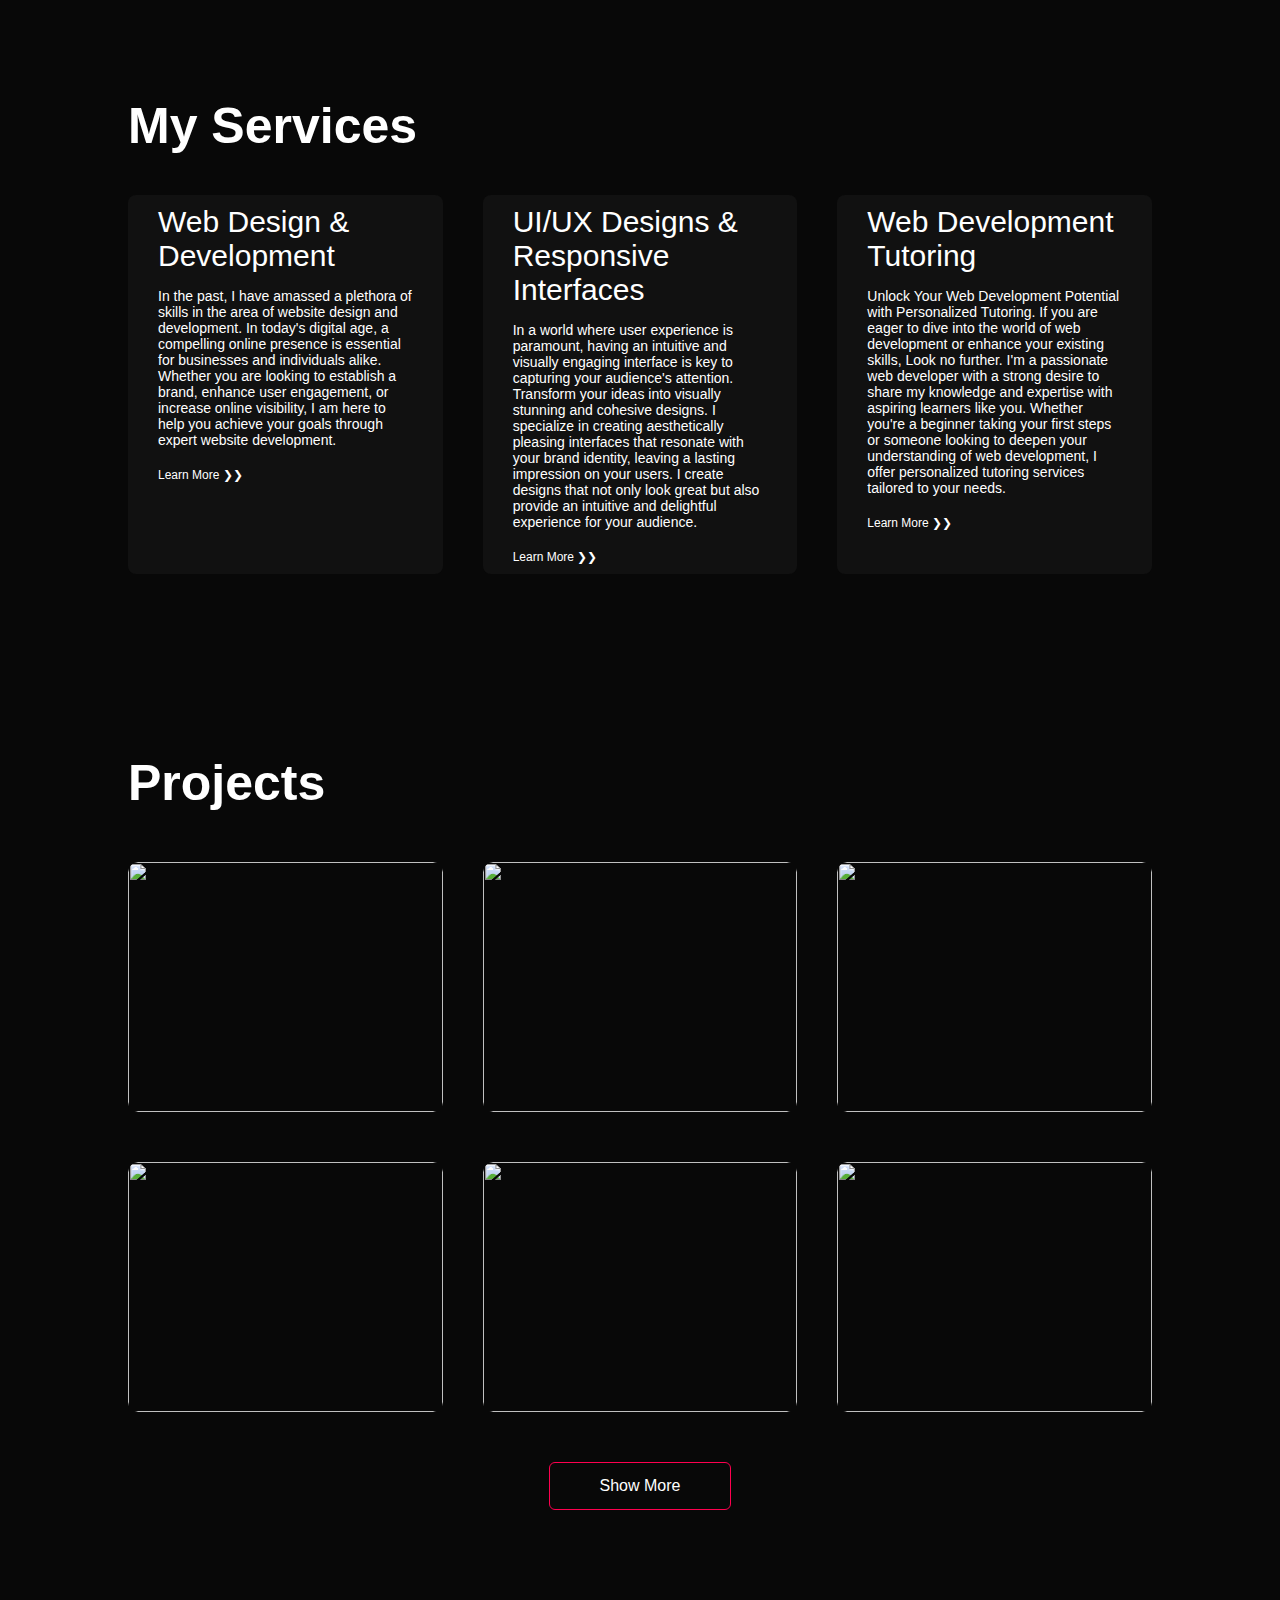
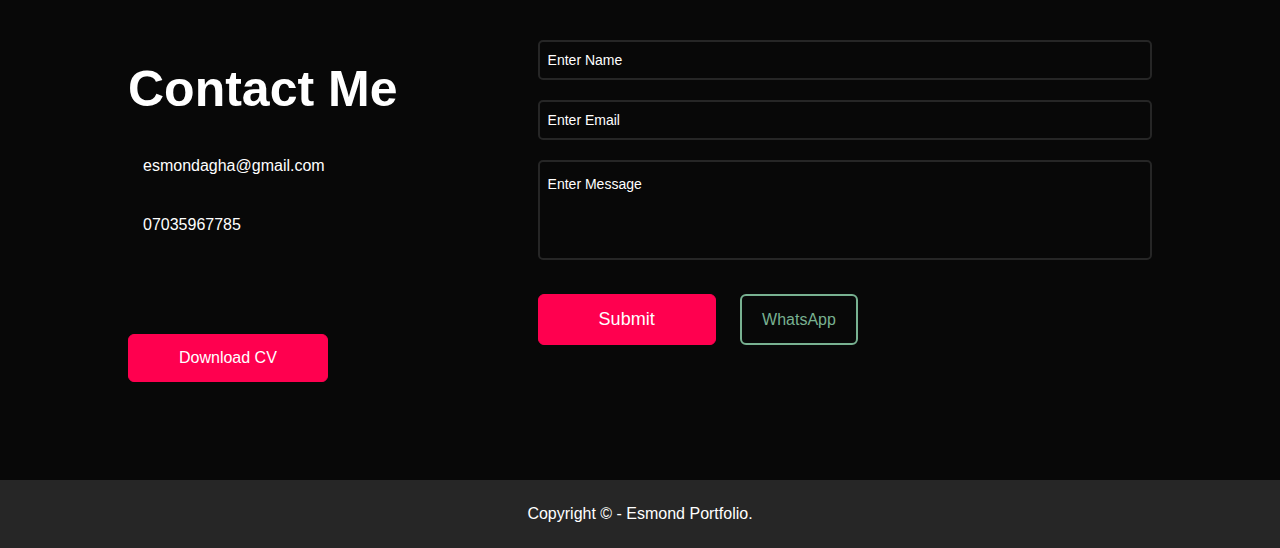
==== commit 43197091: "added whatsapp" ====
--- a/index.html
+++ b/index.html
@@ -203,11 +203,11 @@
         <!-- Hidden Details -->
         <div class="work-list">
             <div class="work more-projects">
-                <img src="images/proj.jpg" alt="">
-                <div class="layer">
-                    <h3>Coming Soon</h3>
-                    <p>Soon this project will be added</p>
-                    <a href="#" target="_blank"><i class="fa-solid fa-link"></i></a>
+                <img src="images/const.png" alt="">
+                <div class="layer">
+                    <h3>Construction Compan</h3>
+                    <p>Construction website of a company where potential clients can visit and can see all new and past projects of the company as well as being able to contact the company if they wish to work with them. <span style="color:#78c51a"><b> Technologies:</b></span> HTML and CSS.</p></p>
+                    <a href="construction/index.html" target="_blank"><i class="fa-solid fa-link"></i></a>
                 </div>
             </div>
             <div class="work more-projects">
@@ -269,12 +269,13 @@
                     <label for="formMessage"> Enter Message</label>
                 </div>
                     <button type="submit" class="btn btn2">Submit</button>
+                    <a href="https://wa.me/2347035967785" class="WhatsApp" target="_blank">WhatsApp  <i class="fa-brands fa-whatsapp fa-beat-fade fa-lg"></i></a>
                 </form>
 
                 <span id="msg"></span>
             </div>
         </div>
-        <a href="#"><i class="fa-solid fa-arrow-up to-top"></i></a>
+        <a href="#"><i class="fa-solid fa-circle-arrow-up fa-xl to-top" style="color: #ff004f;"></i></a>
     </div>
     <div class="copyright">
         <p>Copyright &copy; <span id="copyrightYear"></span> - Esmond Portfolio. </p>
@@ -326,7 +327,6 @@
             $("#okIconName").hide();
           }
         })
-
         //Icon For email field
         $("#okIconEmail").hide();
         $('#formEmail').on('input', function(){
--- a/styles.css
+++ b/styles.css
@@ -356,6 +356,9 @@
 .btn:hover{
     background: #ff004f;
 }
+.btn:active{
+    transform: scale(0.98);
+}
 
 @media only screen and (max-width: 400px){
     #portfolio{
@@ -407,7 +410,9 @@
     display: inline-block;
     background: #ff004f;
 }
-
+.btn2:active{
+    transform: scale(0.98);
+}
 
 /* Contact right side */
 /* ************  MORE INPUT FIELD STYLING  ************ */
@@ -611,18 +616,10 @@
     display: block;
     font-size: 20px;
 }
-
-/* Back to top */
 .to-top{
-    position: static;
-    top: 500px;
-    border: 1ps solid white;
-    background-color: aliceblue;
-    color: #ff004f;
     padding: 8px;
-    border-radius: 80%;
     font-weight: 600;
-    margin-top: 10px;
+    margin-top: 20px;
 }
 /*  */
 a span .double-arrow:hover{
@@ -654,3 +651,32 @@
     transform: translateY(2px) ;
 }
 
+.WhatsApp{
+    text-decoration: none;
+    color: rgb(120, 177, 145);
+    margin-left: 20px;
+    border: 2px solid rgb(120, 177, 145);
+    padding: 15px 20px;
+    border-radius: 6px;
+    font-size: 16px;
+}
+.fa-whatsapp{
+    color: rgb(120, 177, 145);
+}
+.fa-whatsapp:hover{
+    color: rgb(32, 133, 76);
+}
+.WhatsApp:hover{
+    background-color: white;
+    color: rgb(32, 133, 76);
+}
+@media only screen and (max-width: 568px){
+    .WhatsApp{
+        margin-left: 5px;
+        border: 2px solid rgb(120, 177, 145);
+        padding: 15px 20px;
+        border-radius: 6px;
+        font-size: 18px;
+        text-align: center;
+    }
+}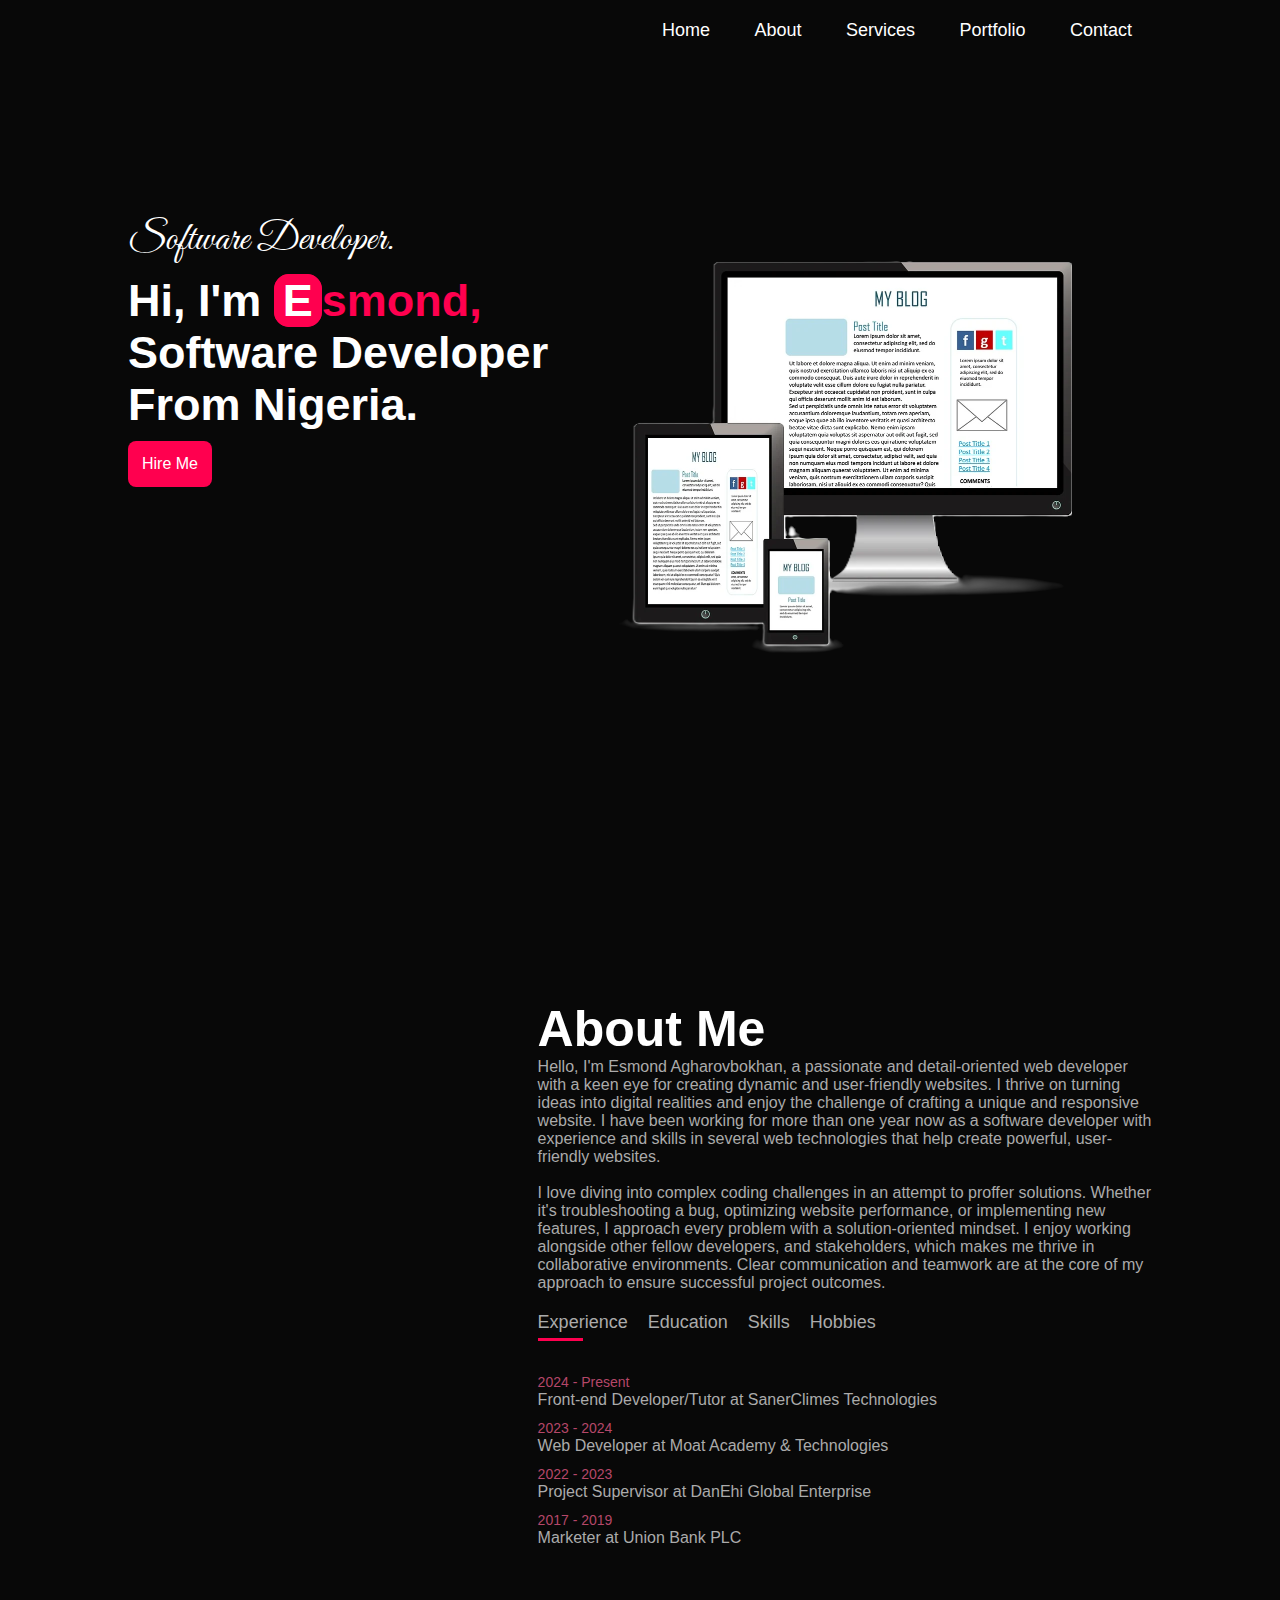
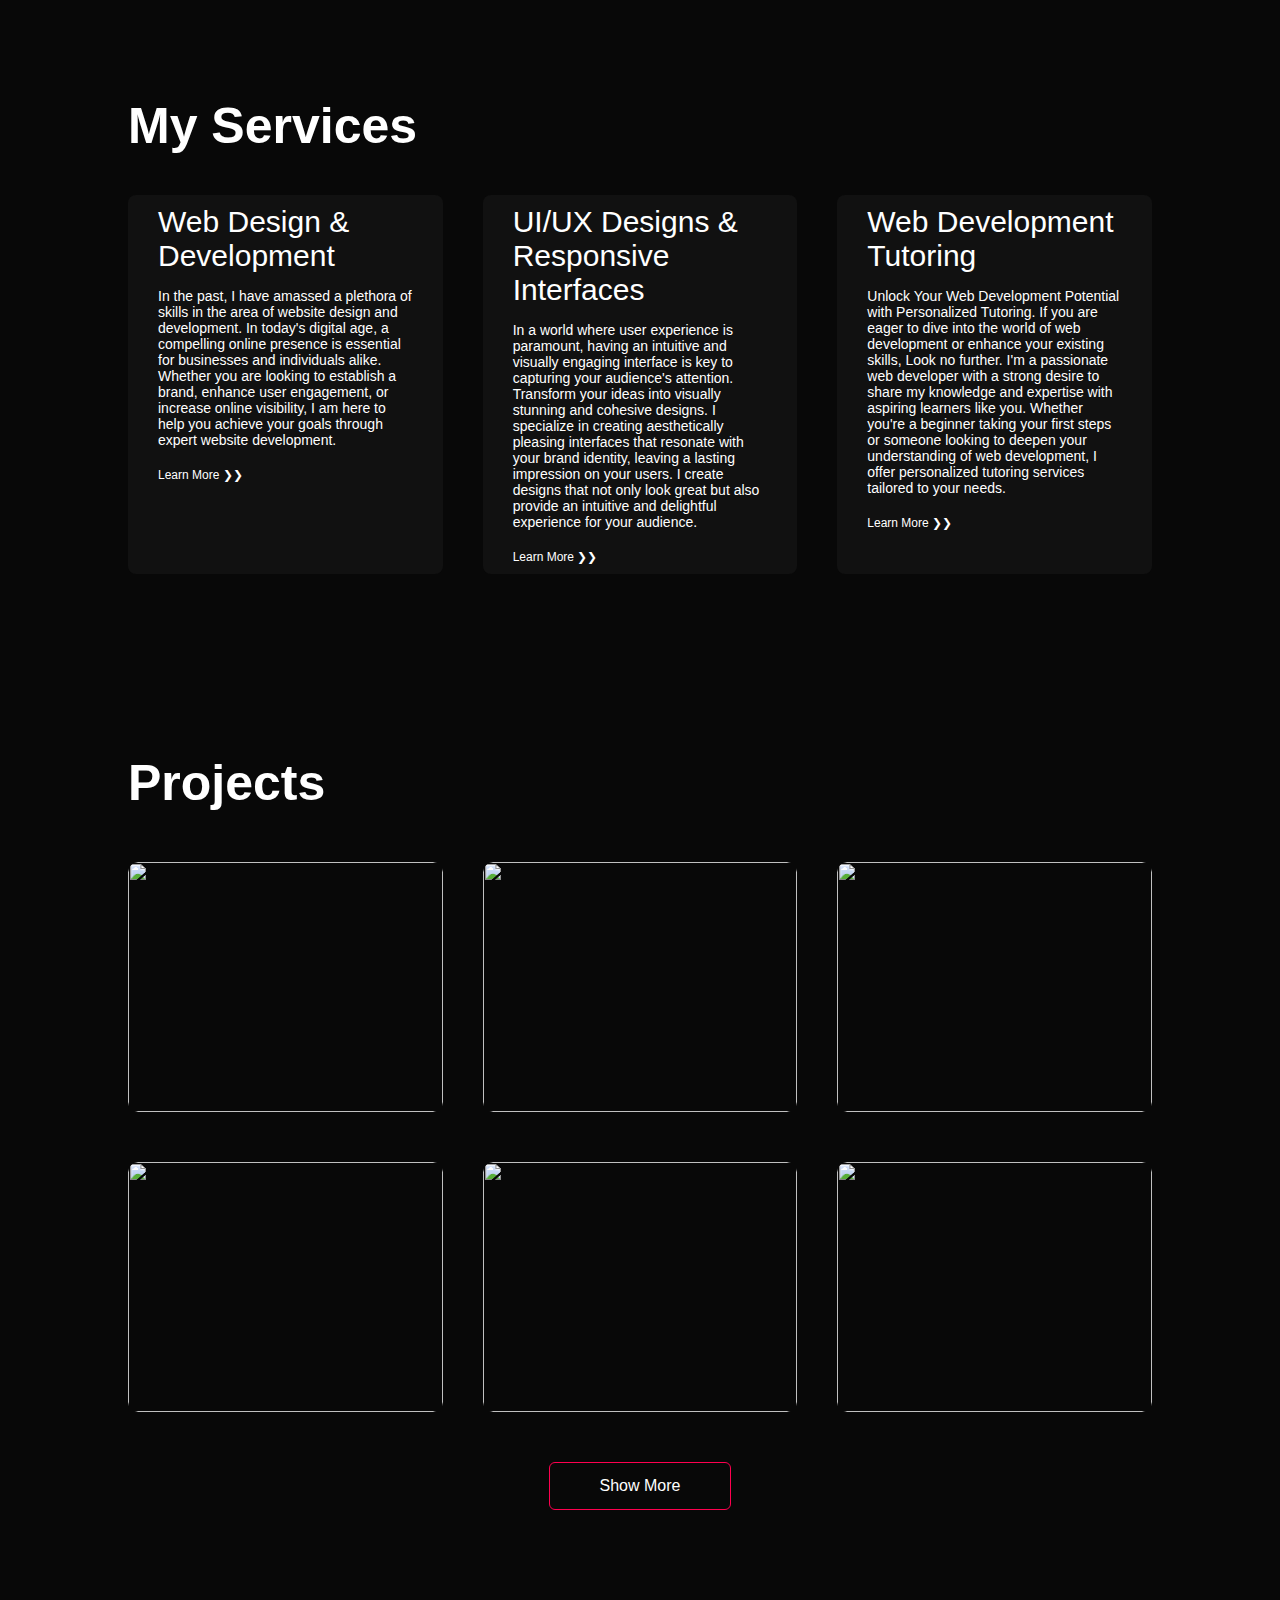
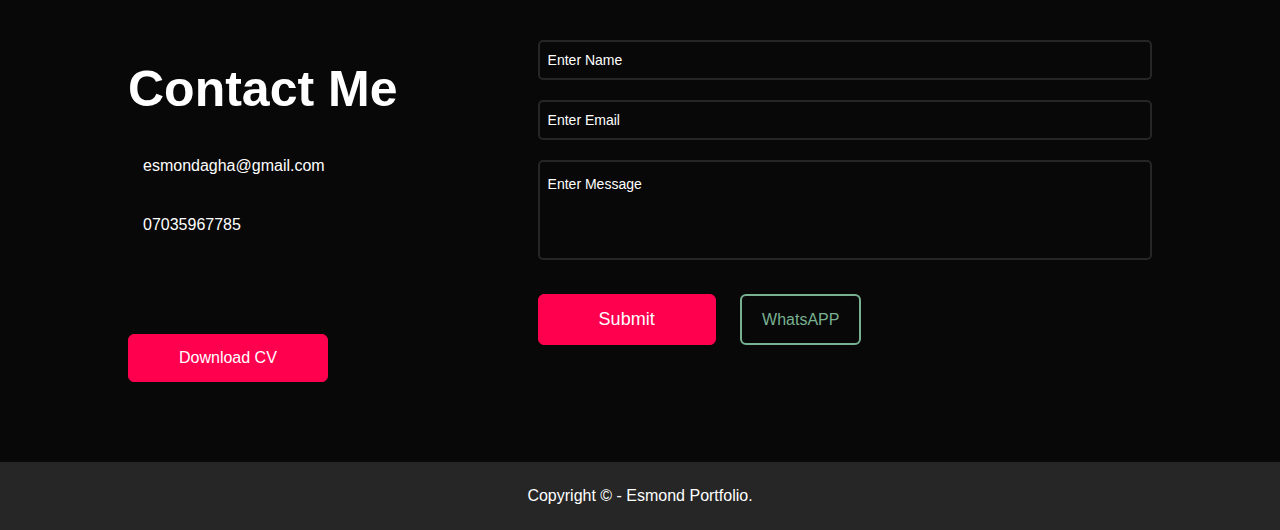
==== commit 4e5c9e21: "whatsapp" ====
--- a/index.html
+++ b/index.html
@@ -269,13 +269,13 @@
                     <label for="formMessage"> Enter Message</label>
                 </div>
                     <button type="submit" class="btn btn2">Submit</button>
-                    <a href="https://wa.me/2347035967785" class="WhatsApp" target="_blank">WhatsApp  <i class="fa-brands fa-whatsapp fa-beat-fade fa-lg"></i></a>
+                    <a href="https://wa.me/2347035967785" class="WhatsApp" target="_blank">WhatsAPP  <i class="fa-brands fa-whatsapp fa-beat-fade fa-lg"></i></a>
                 </form>
 
                 <span id="msg"></span>
             </div>
         </div>
-        <a href="#"><i class="fa-solid fa-circle-arrow-up fa-xl to-top" style="color: #ff004f;"></i></a>
+        <a href="#"><i class="fa-solid fa-circle-arrow-up fa-2xl" style="color: #ff004f;"></i></a>
     </div>
     <div class="copyright">
         <p>Copyright &copy; <span id="copyrightYear"></span> - Esmond Portfolio. </p>
--- a/styles.css
+++ b/styles.css
@@ -621,6 +621,13 @@
     font-weight: 600;
     margin-top: 20px;
 }
+@media only screen and (max-width: 568px){
+    .to-top{
+        padding: 6px;
+        font-weight: 400;
+        margin-top: 20px;
+    }
+}
 /*  */
 a span .double-arrow:hover{
     rotate: 90deg;
@@ -674,9 +681,9 @@
     .WhatsApp{
         margin-left: 5px;
         border: 2px solid rgb(120, 177, 145);
-        padding: 15px 20px;
+        /* padding: 15px 15px; */
         border-radius: 6px;
-        font-size: 18px;
+        /* font-size: 16px; */
         text-align: center;
     }
 }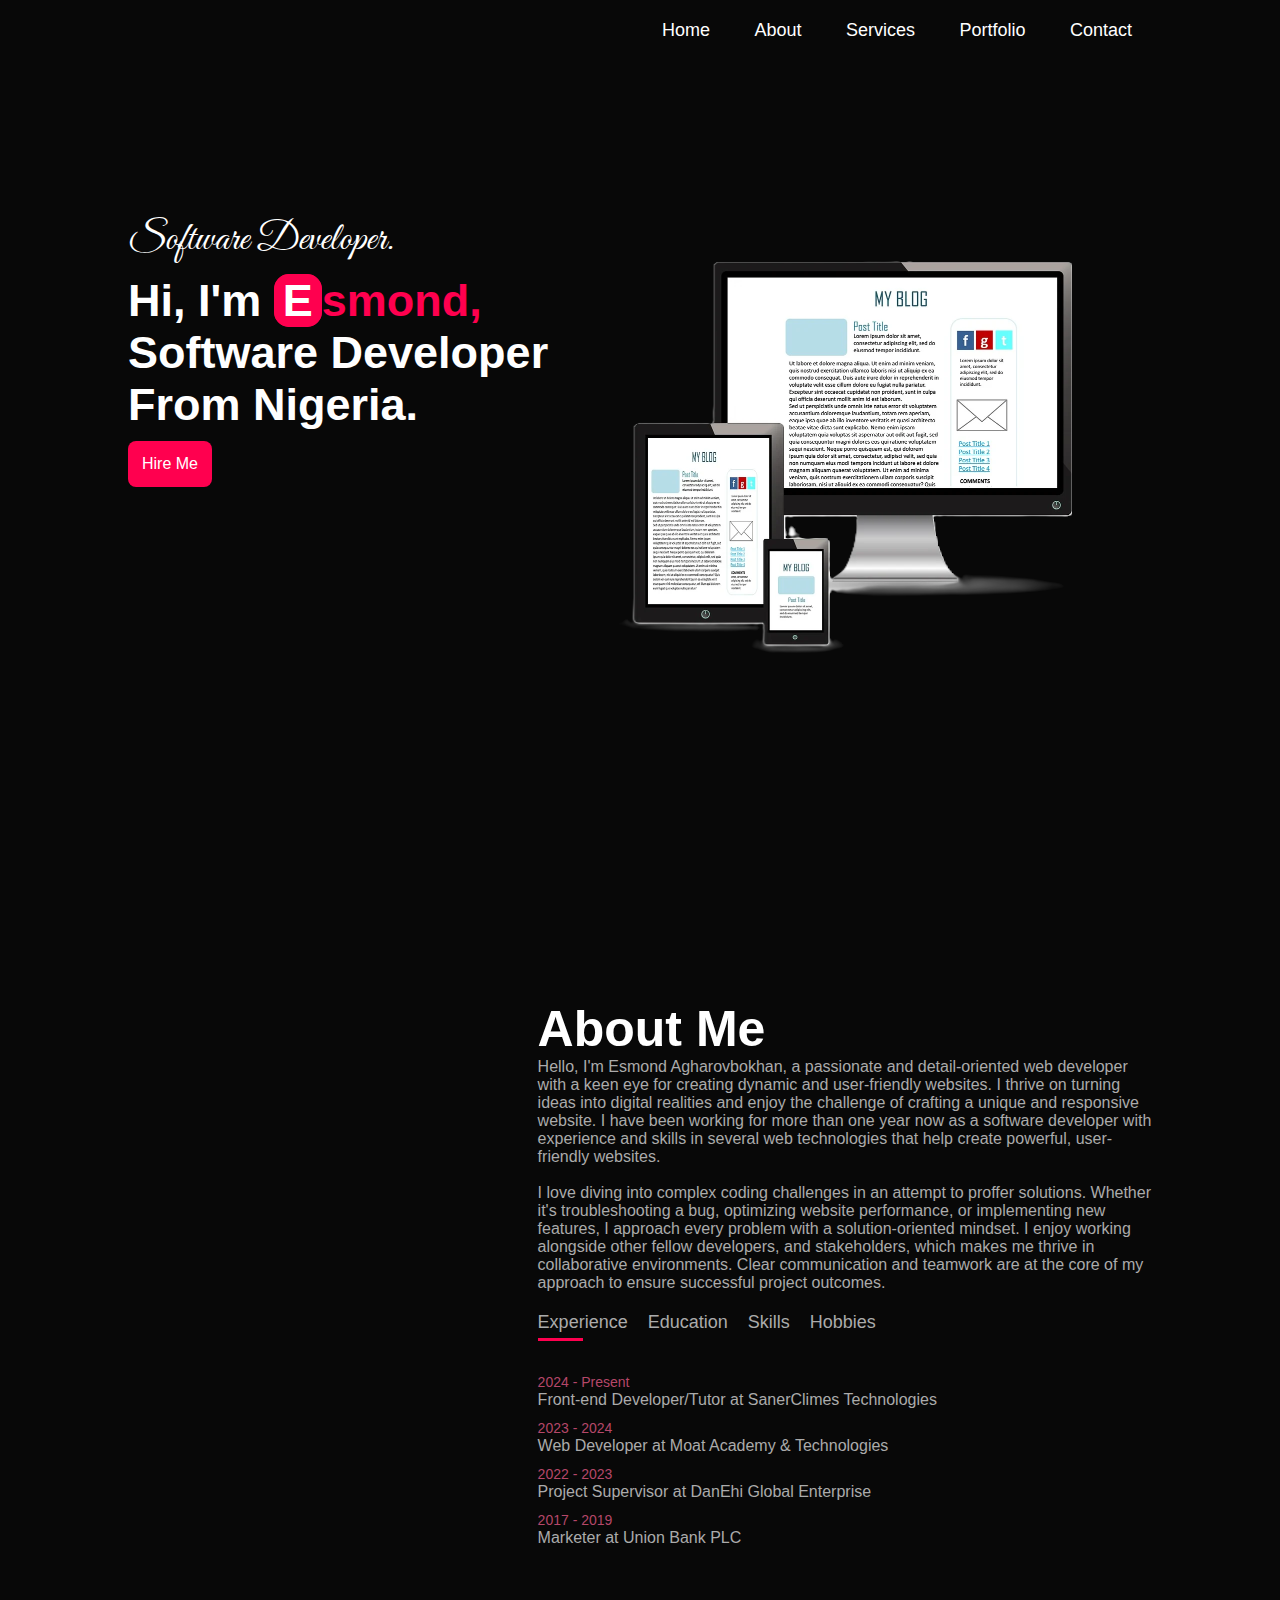
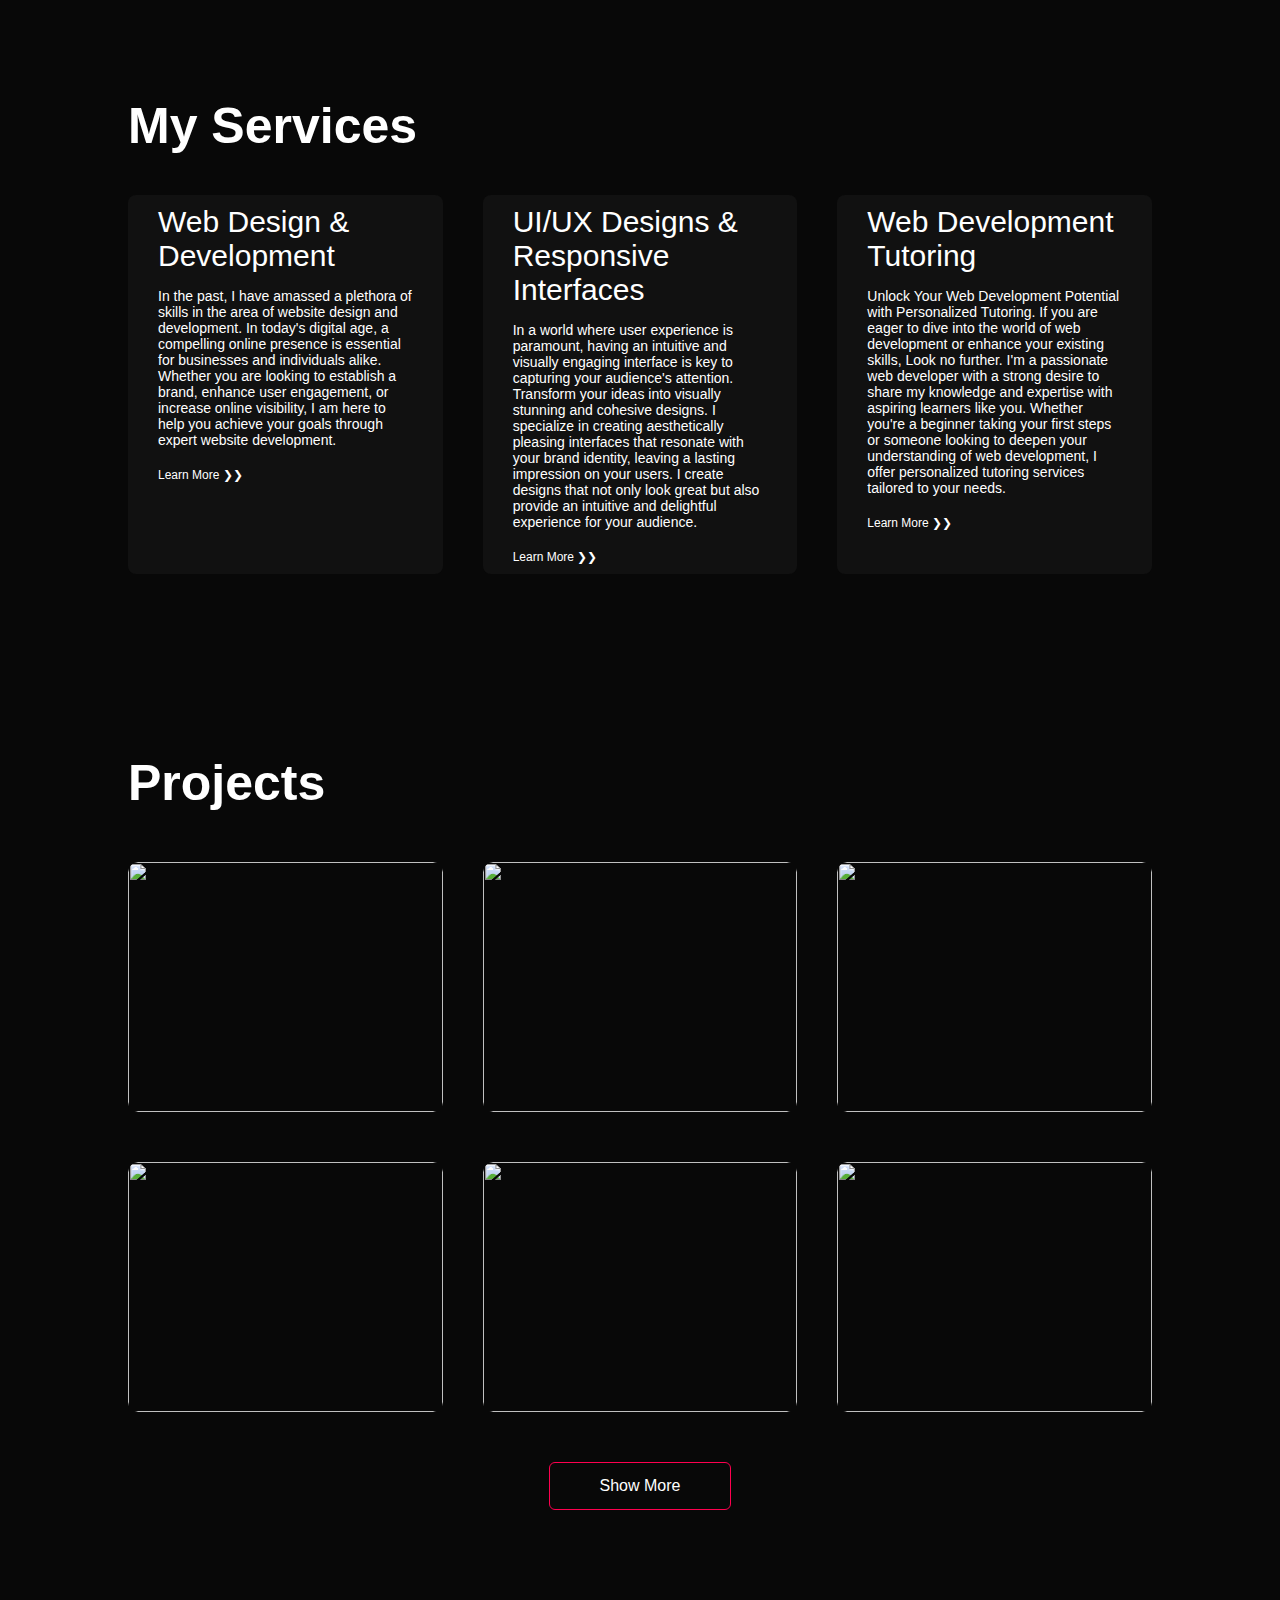
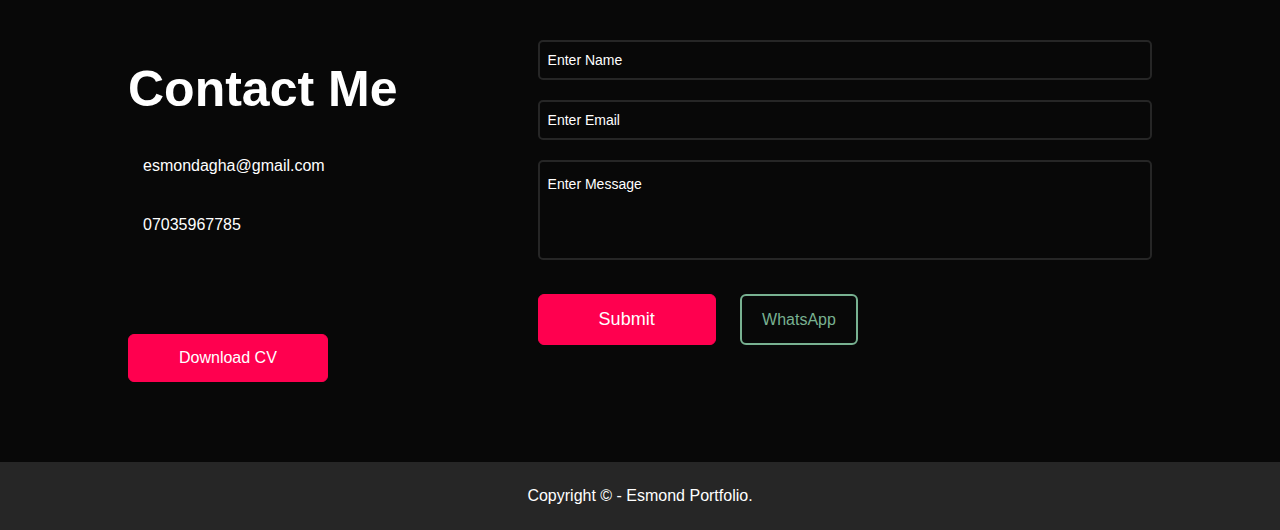
==== commit 400f0bc3: "wa" ====
--- a/index.html
+++ b/index.html
@@ -269,9 +269,8 @@
                     <label for="formMessage"> Enter Message</label>
                 </div>
                     <button type="submit" class="btn btn2">Submit</button>
-                    <a href="https://wa.me/2347035967785" class="WhatsApp" target="_blank">WhatsAPP  <i class="fa-brands fa-whatsapp fa-beat-fade fa-lg"></i></a>
+                    <a href="https://wa.me/2347035967785" class="whatsApp" target="_blank">WhatsApp  <i class="fa-brands fa-whatsapp fa-beat-fade fa-lg"></i></a>
                 </form>
-
                 <span id="msg"></span>
             </div>
         </div>
--- a/styles.css
+++ b/styles.css
@@ -658,7 +658,7 @@
     transform: translateY(2px) ;
 }
 
-.WhatsApp{
+.whatsApp{
     text-decoration: none;
     color: rgb(120, 177, 145);
     margin-left: 20px;
@@ -673,17 +673,16 @@
 .fa-whatsapp:hover{
     color: rgb(32, 133, 76);
 }
-.WhatsApp:hover{
+.whatsApp:hover{
     background-color: white;
     color: rgb(32, 133, 76);
 }
 @media only screen and (max-width: 568px){
-    .WhatsApp{
+    .whatsApp{
         margin-left: 5px;
         border: 2px solid rgb(120, 177, 145);
         /* padding: 15px 15px; */
         border-radius: 6px;
-        /* font-size: 16px; */
         text-align: center;
     }
 }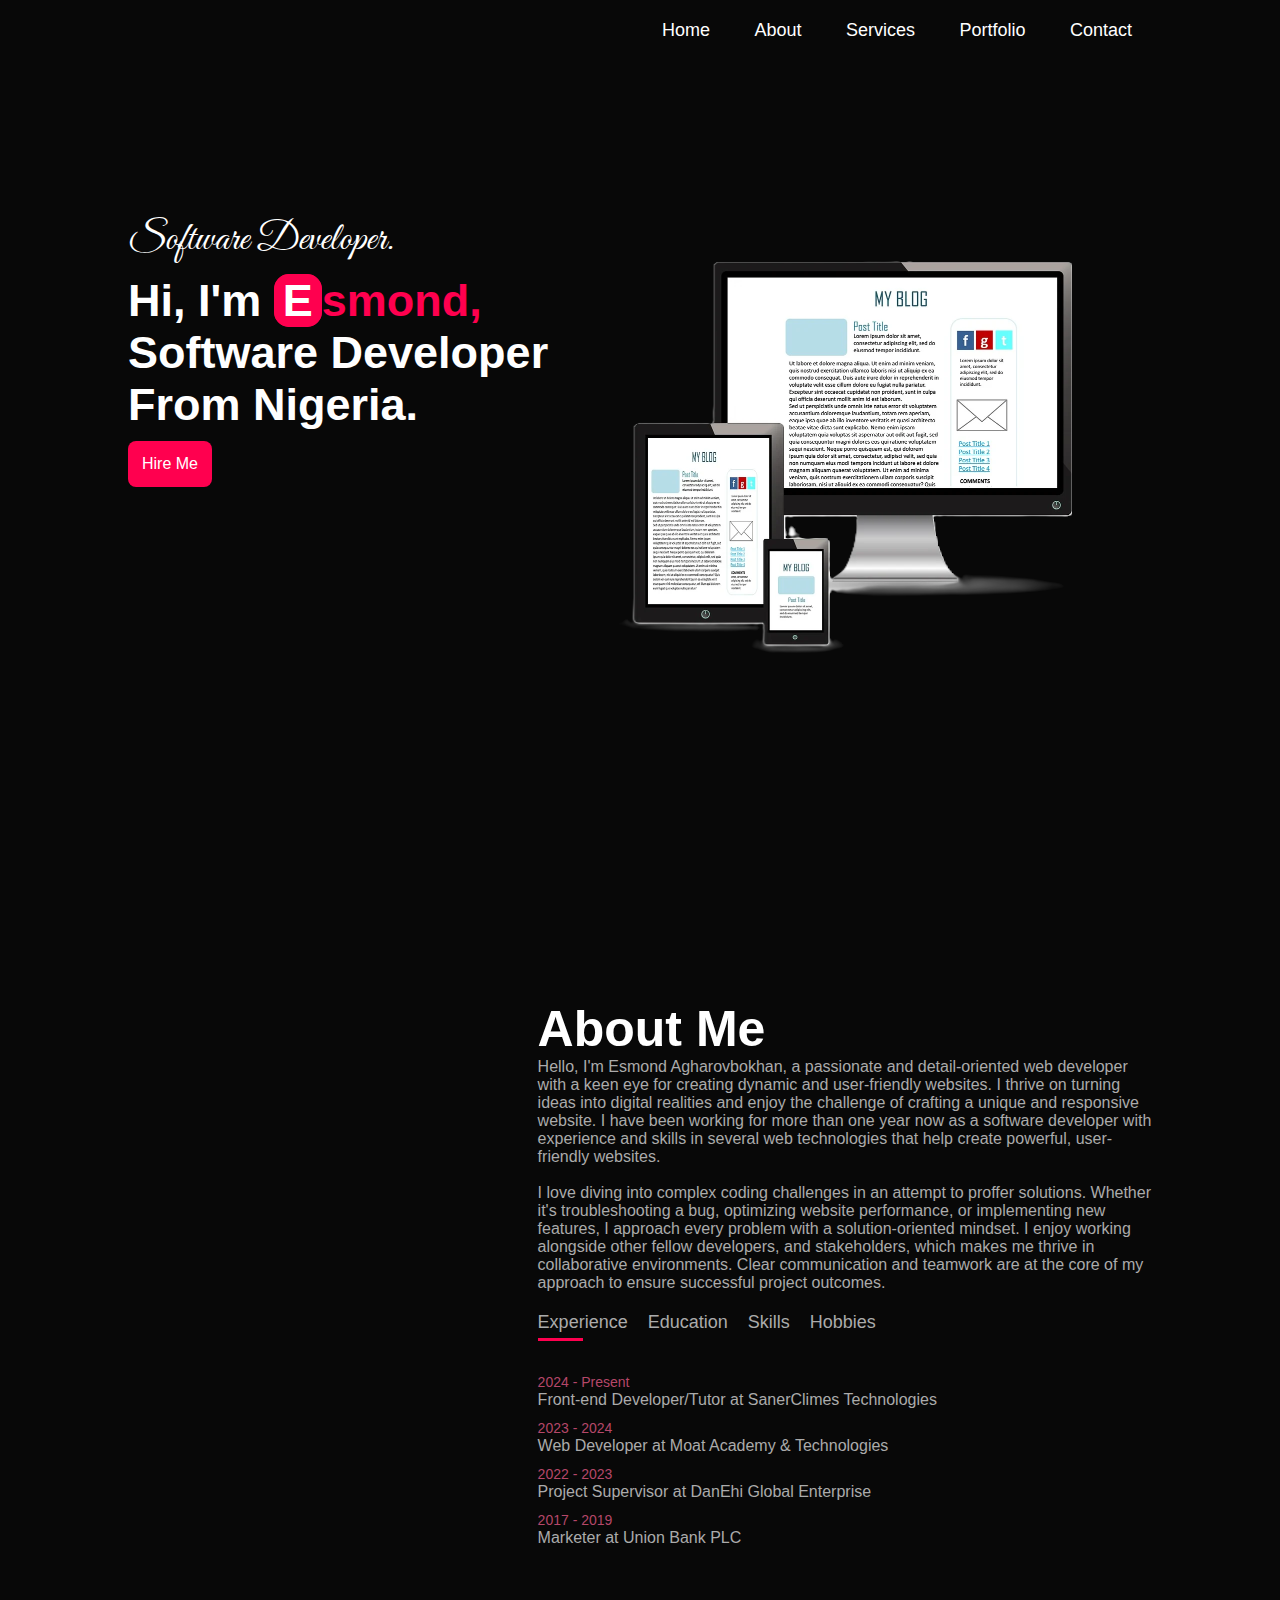
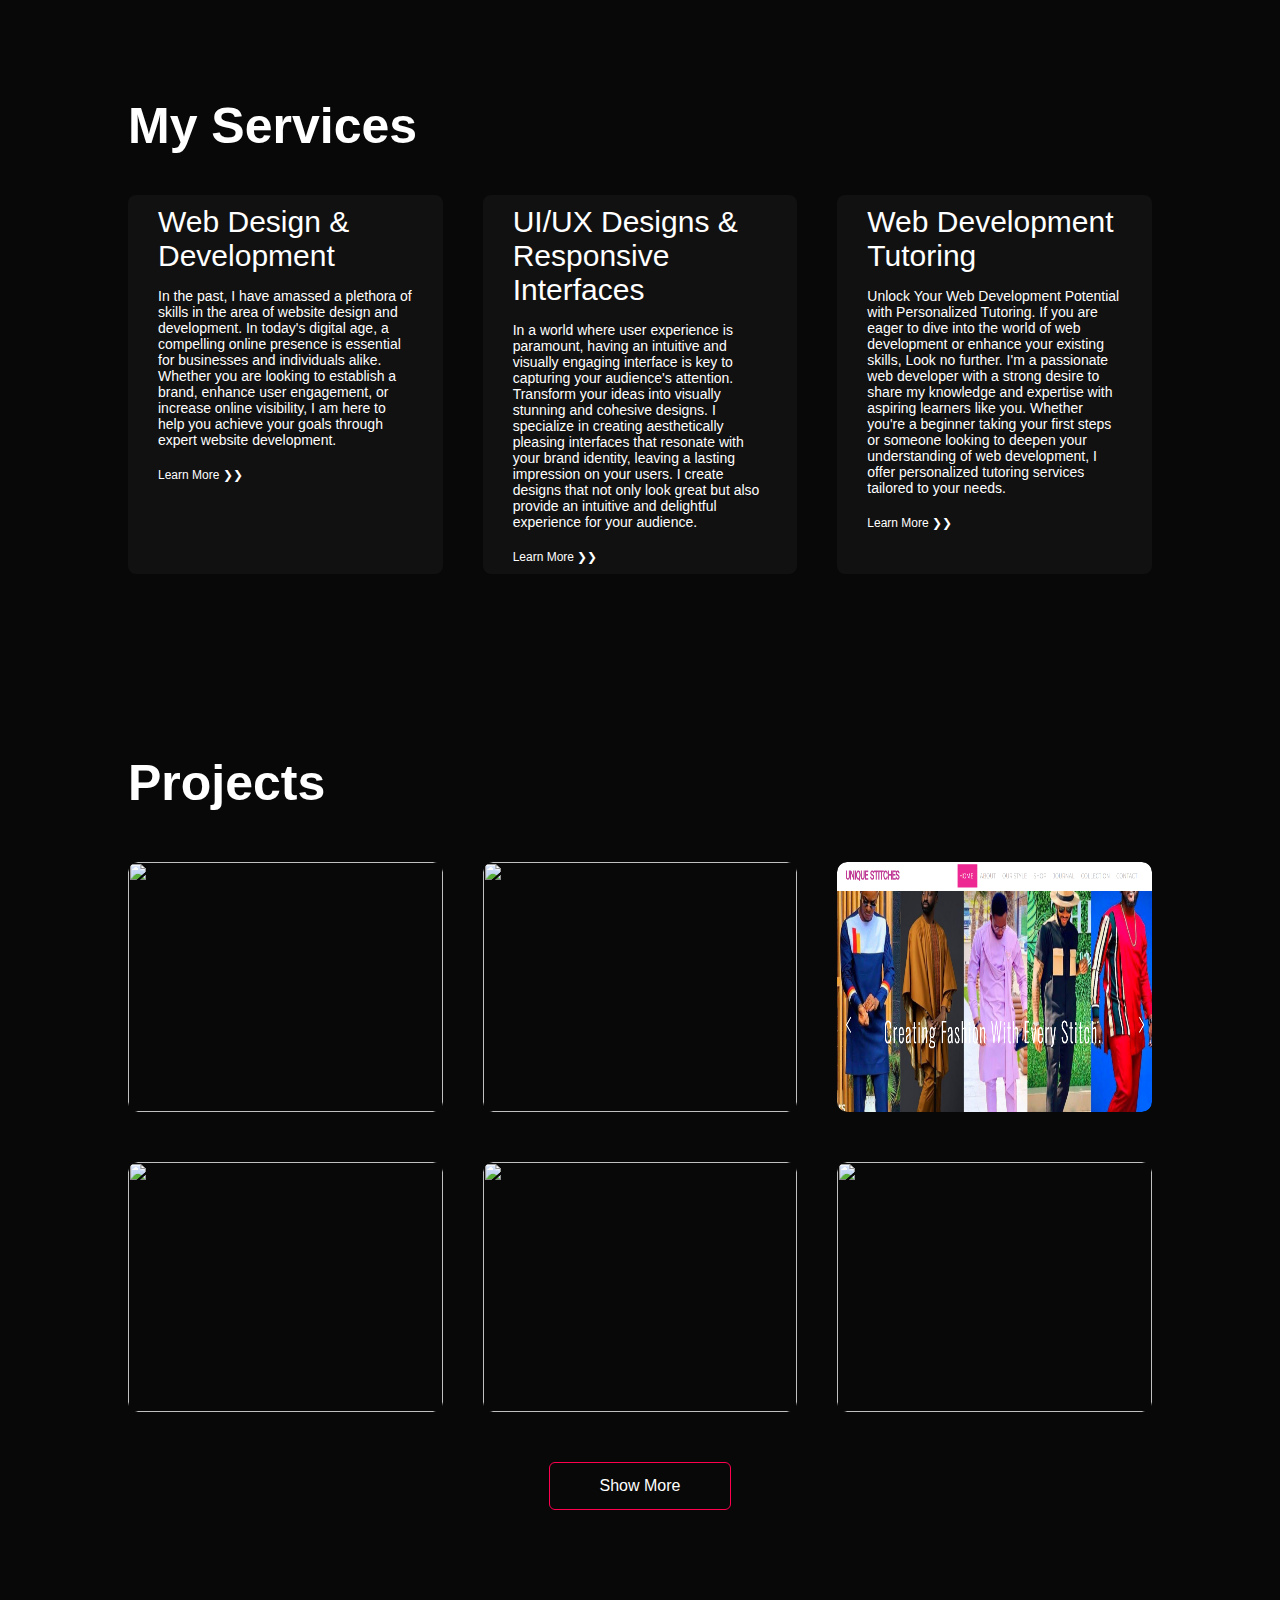
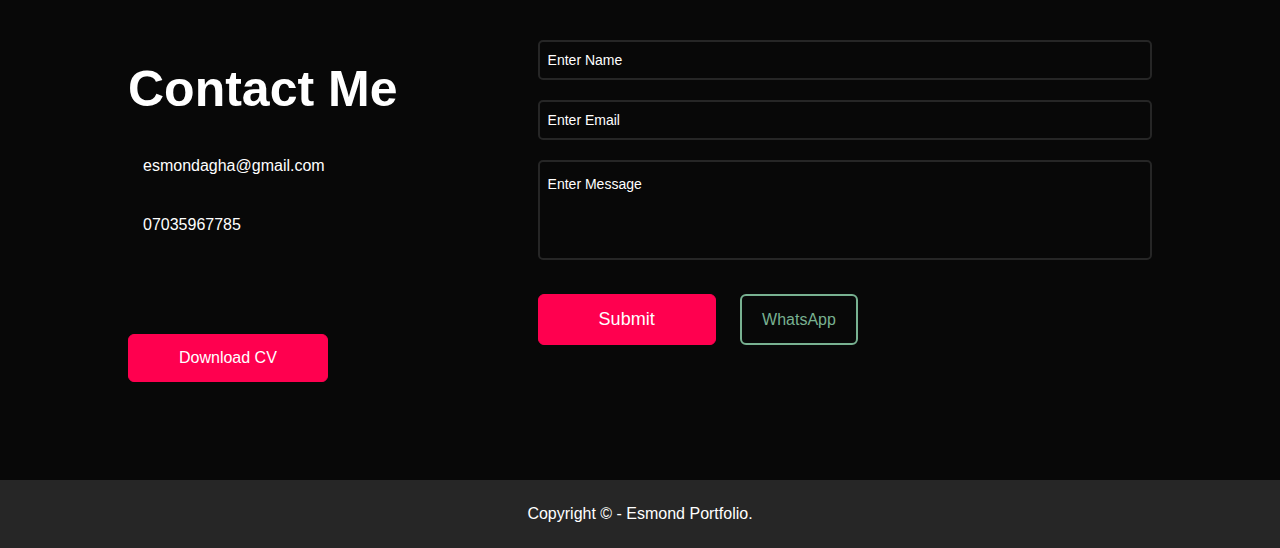
==== commit 49c16e23: "added new projects" ====
--- a/index.html
+++ b/index.html
@@ -192,11 +192,11 @@
                 </div>
             </div>
             <div class="work">
-                <img src="images/home6.jpg" alt="">
-                <div class="layer">
-                    <h3>E-commerce App</h3>
-                    <p>E-commerce website where the seller can showcase all its products ranging from men, women, and kids, and buyers can view products, add to cart, and make an order.<span style="color:#78c51a"><b> Technologies:</b></span> Reactjs and CSS</p>
-                    <a href="#"><i class="fa-solid fa-link" target="_blank"></i></a>
+                <img src="images/unique.png" alt="">
+                <div class="layer">
+                    <h3>Tailoring Website</h3>
+                    <p>Tailoring website where customers and other visitors can visit the site to check out the latest fashion styles and view photo galleries, be able to contact the site owner, book an appointment, and visit their office for further business discussions.<span style="color:#78c51a"><b> Technologies:</b></span> WordPress, Elementor.</p>
+                    <a href="https://uniquestiitches.com.ng"><i class="fa-solid fa-link" target="_blank"></i></a>
                 </div>
             </div>
         </div>
@@ -274,7 +274,7 @@
                 <span id="msg"></span>
             </div>
         </div>
-        <a href="#"><i class="fa-solid fa-circle-arrow-up fa-2xl" style="color: #ff004f;"></i></a>
+        <a href="#"><i class="fa-solid fa-circle-arrow-up fa-2xl to-top" style="color: #ff004f;"></i></a>
     </div>
     <div class="copyright">
         <p>Copyright &copy; <span id="copyrightYear"></span> - Esmond Portfolio. </p>
--- a/styles.css
+++ b/styles.css
@@ -681,8 +681,9 @@
     .whatsApp{
         margin-left: 5px;
         border: 2px solid rgb(120, 177, 145);
-        /* padding: 15px 15px; */
+        padding: 14px;
         border-radius: 6px;
         text-align: center;
+        font-size: 16px;
     }
 }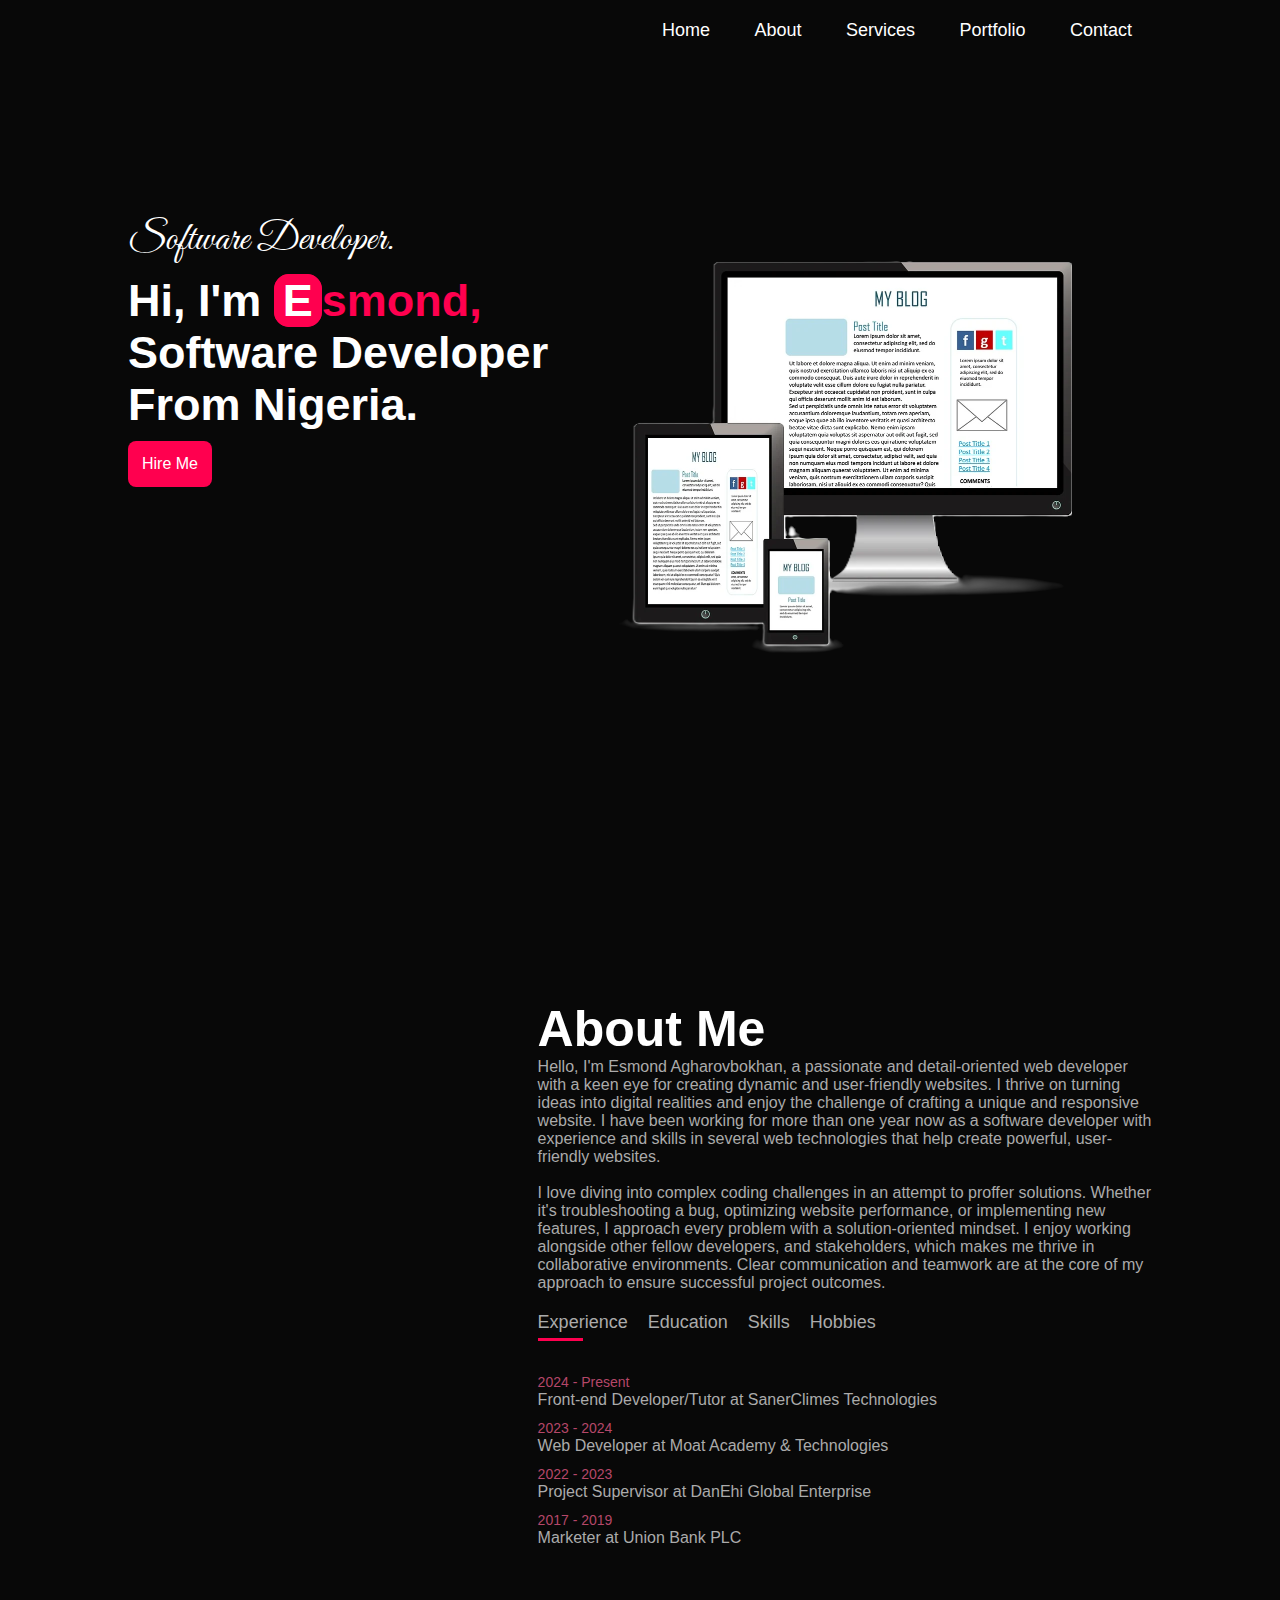
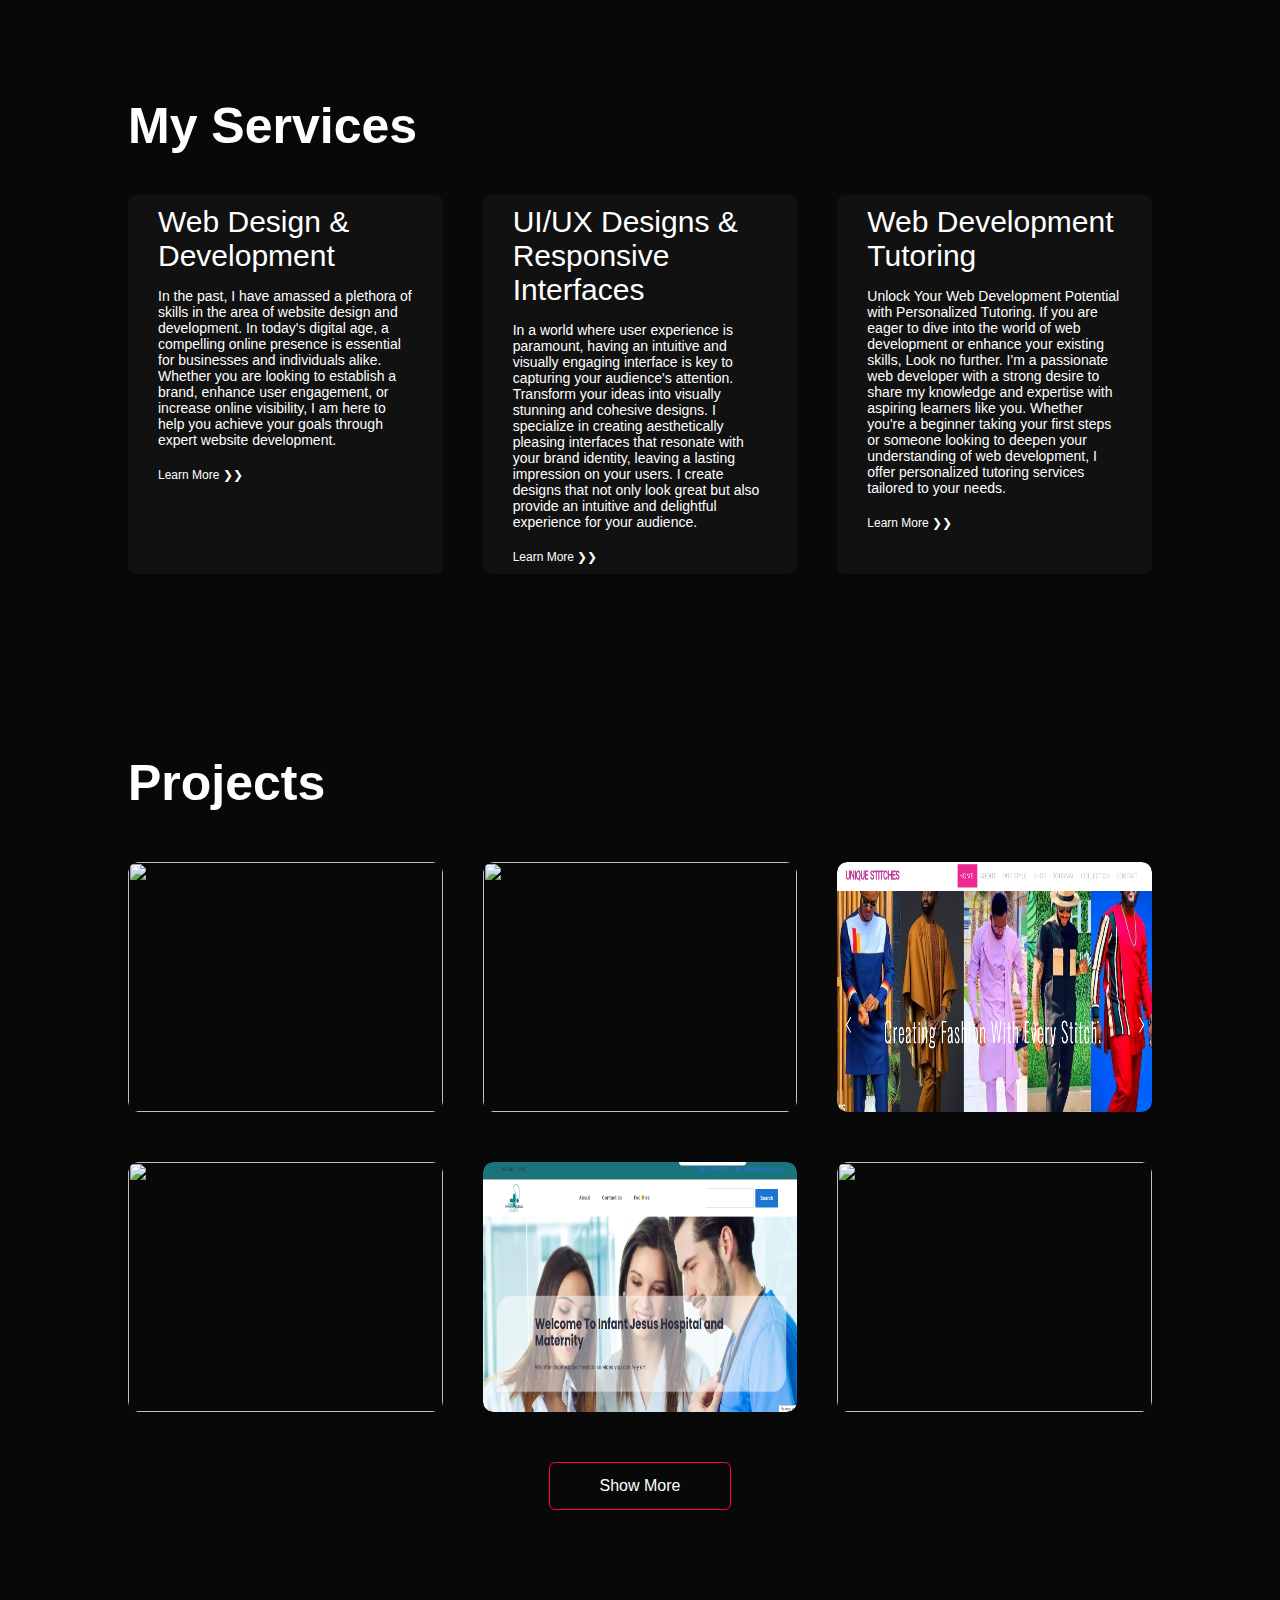
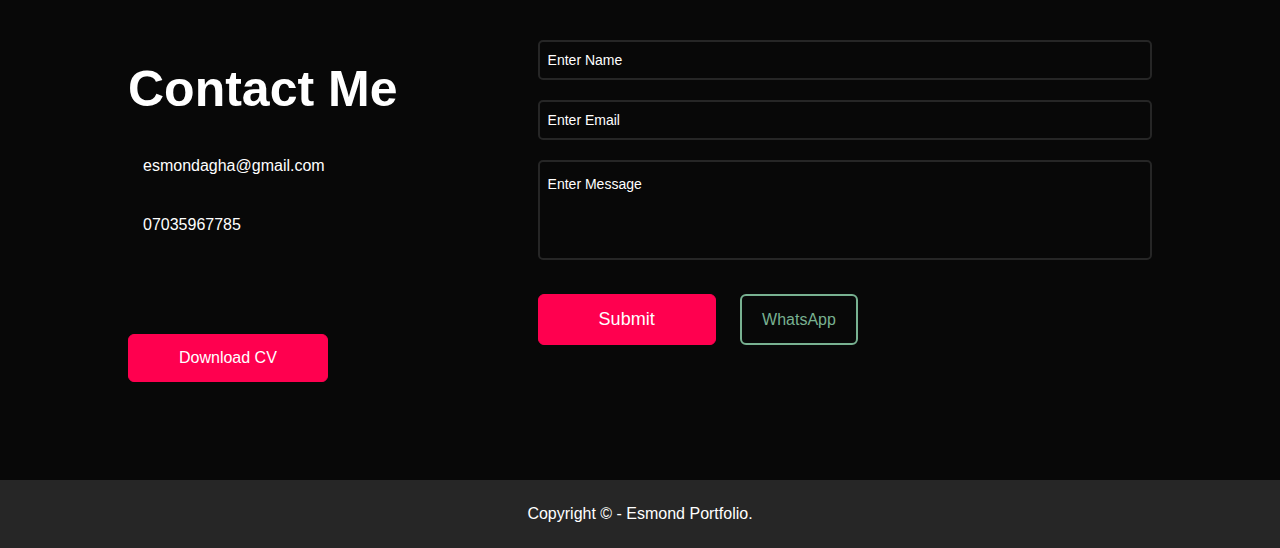
==== commit 364d76b1: "added a new project to portfolio" ====
--- a/index.html
+++ b/index.html
@@ -99,6 +99,7 @@
                         </li>
                         <br><br>
                         <li style="display: flex;">
+                            <i class="fa-brands fa-wordpress fa-2xl" style="color: #74C0FC;"></i><span> - WordPress</span>&nbsp;&nbsp;&nbsp;&nbsp;&nbsp;&nbsp;
                             <i class="fa-brands fa-node fa-2xl" style="color: #193294;"></i><span> - NodeJS</span>
                         </li>
                     </ul>
@@ -196,7 +197,7 @@
                 <div class="layer">
                     <h3>Tailoring Website</h3>
                     <p>Tailoring website where customers and other visitors can visit the site to check out the latest fashion styles and view photo galleries, be able to contact the site owner, book an appointment, and visit their office for further business discussions.<span style="color:#78c51a"><b> Technologies:</b></span> WordPress, Elementor.</p>
-                    <a href="https://uniquestiitches.com.ng"><i class="fa-solid fa-link" target="_blank"></i></a>
+                    <a href="https://uniquestiitches.com.ng"  target="_blank"><i class="fa-solid fa-link"></i></a>
                 </div>
             </div>
         </div>
@@ -205,17 +206,17 @@
             <div class="work more-projects">
                 <img src="images/const.png" alt="">
                 <div class="layer">
-                    <h3>Construction Compan</h3>
-                    <p>Construction website of a company where potential clients can visit and can see all new and past projects of the company as well as being able to contact the company if they wish to work with them. <span style="color:#78c51a"><b> Technologies:</b></span> HTML and CSS.</p></p>
+                    <h3>Construction Company</h3>
+                    <p>Construction website of a company where potential clients can visit and can see all new and past projects of the company as well as being able to contact the company if they wish to work with them. <span style="color:#78c51a"><b> Technologies:</b></span> HTML and CSS and Javascript and JQuery.</p></p>
                     <a href="construction/index.html" target="_blank"><i class="fa-solid fa-link"></i></a>
                 </div>
             </div>
             <div class="work more-projects">
-                <img src="images/proj.jpg" alt="">
-                <div class="layer">
-                    <h3>Coming Soon</h3>
-                    <p>Soon this project will be added</p>
-                    <a href="#" target="_blank"><i class="fa-solid fa-link"></i></a>
+                <img src="images/hospital.png" alt="">
+                <div class="layer">
+                    <h3>Hospital Website</h3>
+                    <p>Hospital website where visitors can visit to read more about the hospital services, facilites, specialist doctors and be able to contact the hospital management for any further information<span style="color:#78c51a"><b> Technologies:</b></span> Wordpress, Elementor, PHP.</p></p>
+                    <a href="https://infantjesushospitalmaternity.org" target="_blank"><i class="fa-solid fa-link"></i></a>
                 </div>
             </div>
             <div class="work more-projects">
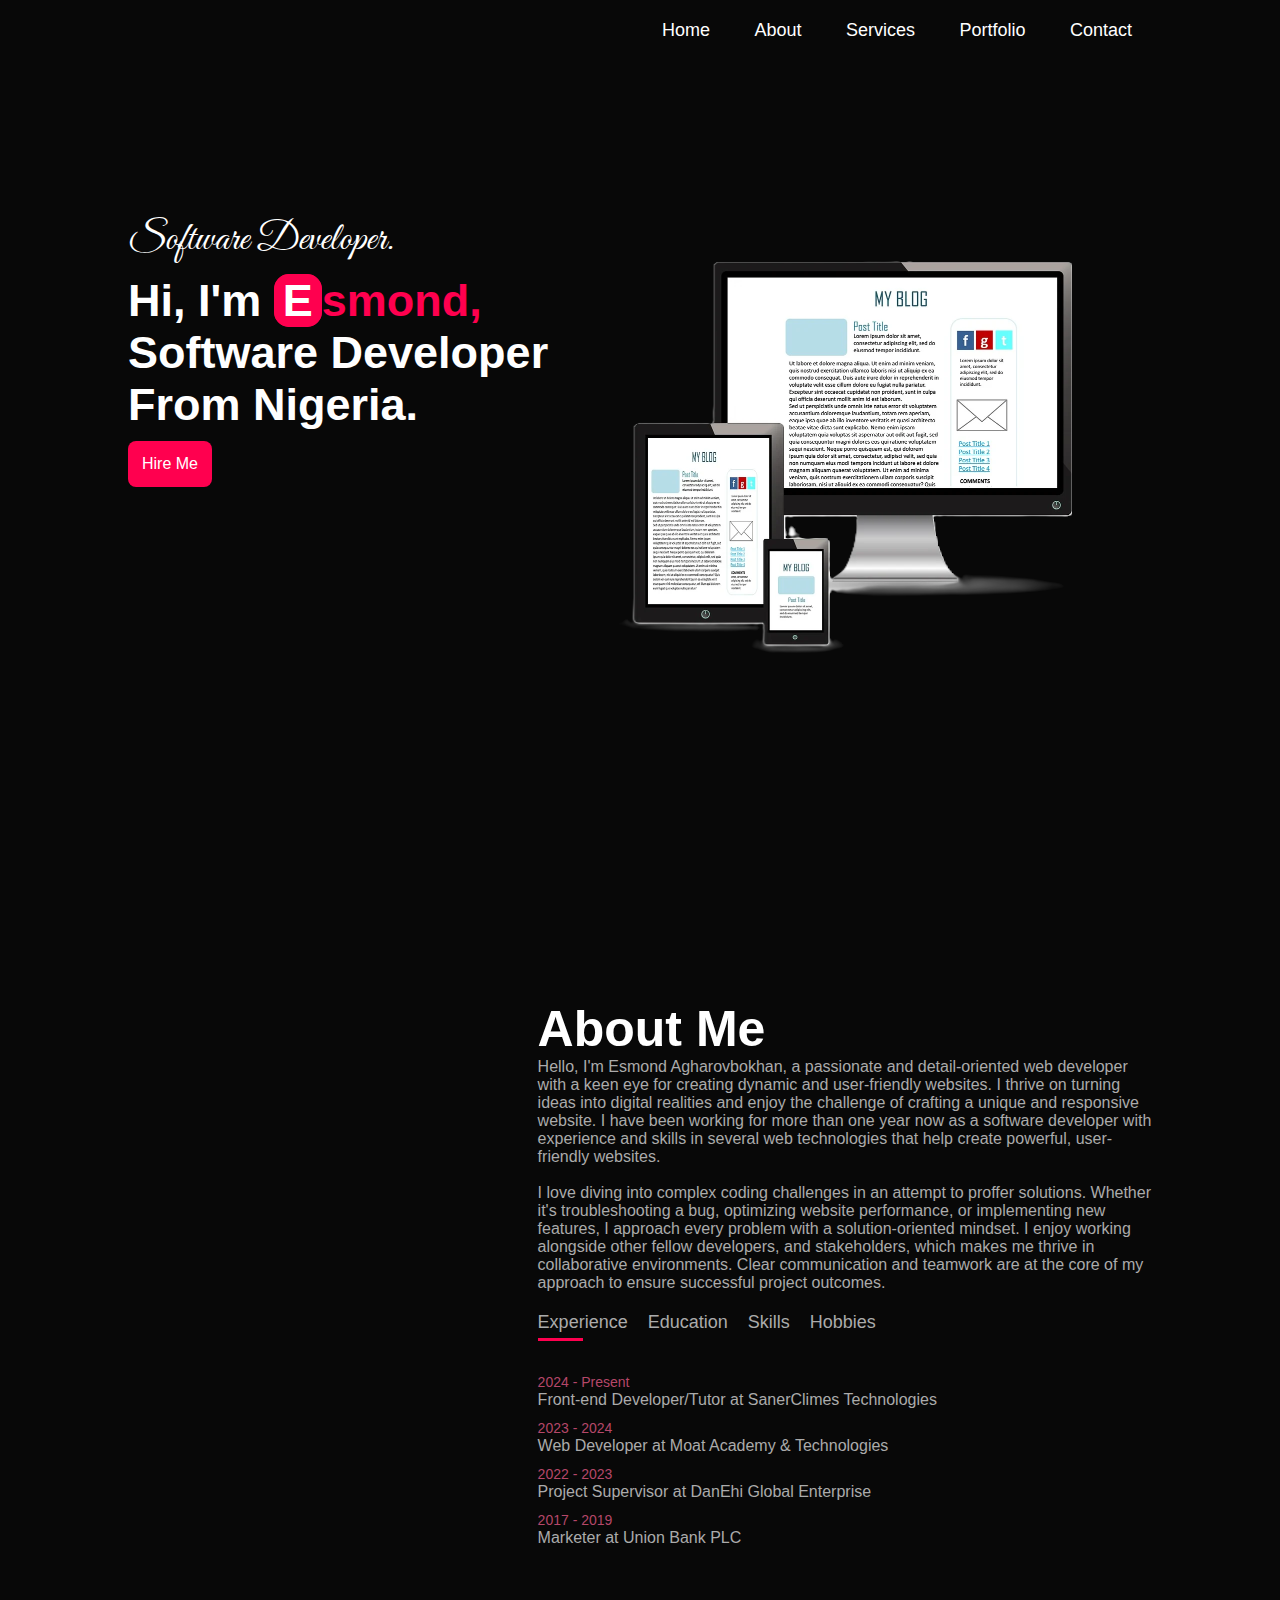
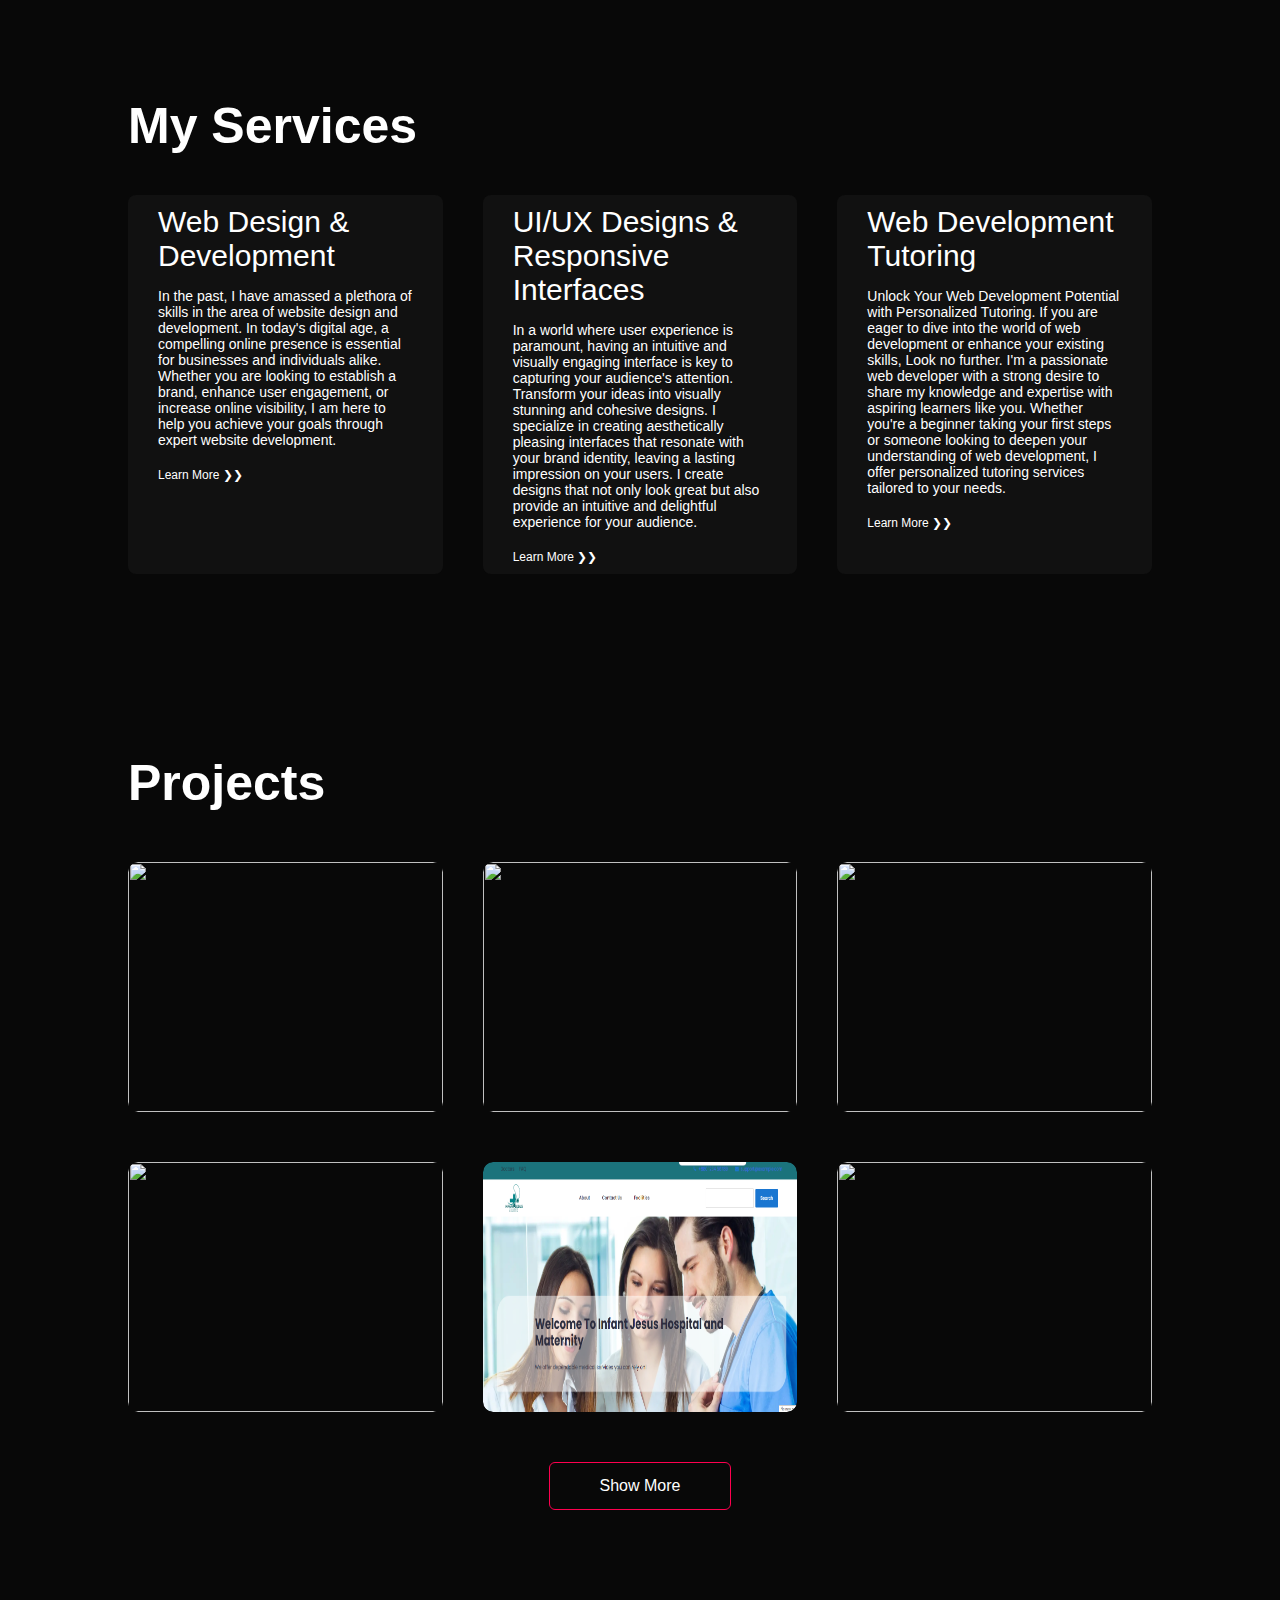
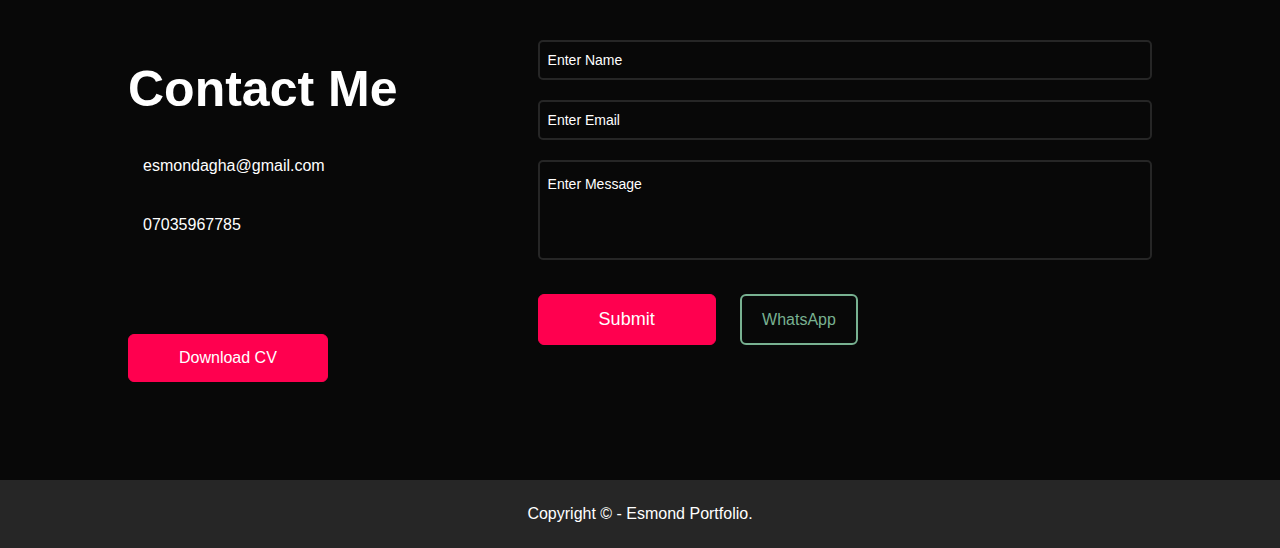
==== commit 5b353db5: "adjusted" ====
--- a/index.html
+++ b/index.html
@@ -192,30 +192,30 @@
                     <a href="https://moatcohorts.com.ng/c25/gas/index.php" target="_blank"><i class="fa-solid fa-link"></i></a>
                 </div>
             </div>
-            <div class="work">
-                <img src="images/unique.png" alt="">
-                <div class="layer">
-                    <h3>Tailoring Website</h3>
-                    <p>Tailoring website where customers and other visitors can visit the site to check out the latest fashion styles and view photo galleries, be able to contact the site owner, book an appointment, and visit their office for further business discussions.<span style="color:#78c51a"><b> Technologies:</b></span> WordPress, Elementor.</p>
-                    <a href="https://uniquestiitches.com.ng"  target="_blank"><i class="fa-solid fa-link"></i></a>
+            <div class="work more-projects">
+                <img src="images/const.png" alt="">
+                <div class="layer">
+                    <h3>Construction Company</h3>
+                    <p>Construction website of a company where potential clients can visit and can see all new and past projects of the company as well as being able to contact the company if they wish to work with them. <span style="color:#78c51a"><b> Technologies:</b></span> HTML and CSS and Javascript and JQuery.</p></p>
+                    <a href="construction/index.html" target="_blank"><i class="fa-solid fa-link"></i></a>
                 </div>
             </div>
         </div>
         <!-- Hidden Details -->
         <div class="work-list">
             <div class="work more-projects">
-                <img src="images/const.png" alt="">
-                <div class="layer">
-                    <h3>Construction Company</h3>
-                    <p>Construction website of a company where potential clients can visit and can see all new and past projects of the company as well as being able to contact the company if they wish to work with them. <span style="color:#78c51a"><b> Technologies:</b></span> HTML and CSS and Javascript and JQuery.</p></p>
-                    <a href="construction/index.html" target="_blank"><i class="fa-solid fa-link"></i></a>
+                <img src="images/compu.png" alt="">
+                <div class="layer">
+                    <h3>Company Website</h3>
+                    <p>Software company website where visitors can visit to read more about the company and its services, as well as can reach out to the company<span style="color:#78c51a"><b> Technologies:</b></span> HTML, CSS, Javascript, PHP.</p></p>
+                    <a href="https://compuclick.netlify.app/#" target="_blank"><i class="fa-solid fa-link"></i></a>
                 </div>
             </div>
             <div class="work more-projects">
                 <img src="images/hospital.png" alt="">
                 <div class="layer">
                     <h3>Hospital Website</h3>
-                    <p>Hospital website where visitors can visit to read more about the hospital services, facilites, specialist doctors and be able to contact the hospital management for any further information<span style="color:#78c51a"><b> Technologies:</b></span> Wordpress, Elementor, PHP.</p></p>
+                    <p>Hospital website where visitors can visit to read more about the hospital services, facilities, specialist doctors and be able to contact the hospital management for any further information<span style="color:#78c51a"><b> Technologies:</b></span> Wordpress, Elementor, PHP.</p></p>
                     <a href="https://infantjesushospitalmaternity.org" target="_blank"><i class="fa-solid fa-link"></i></a>
                 </div>
             </div>
